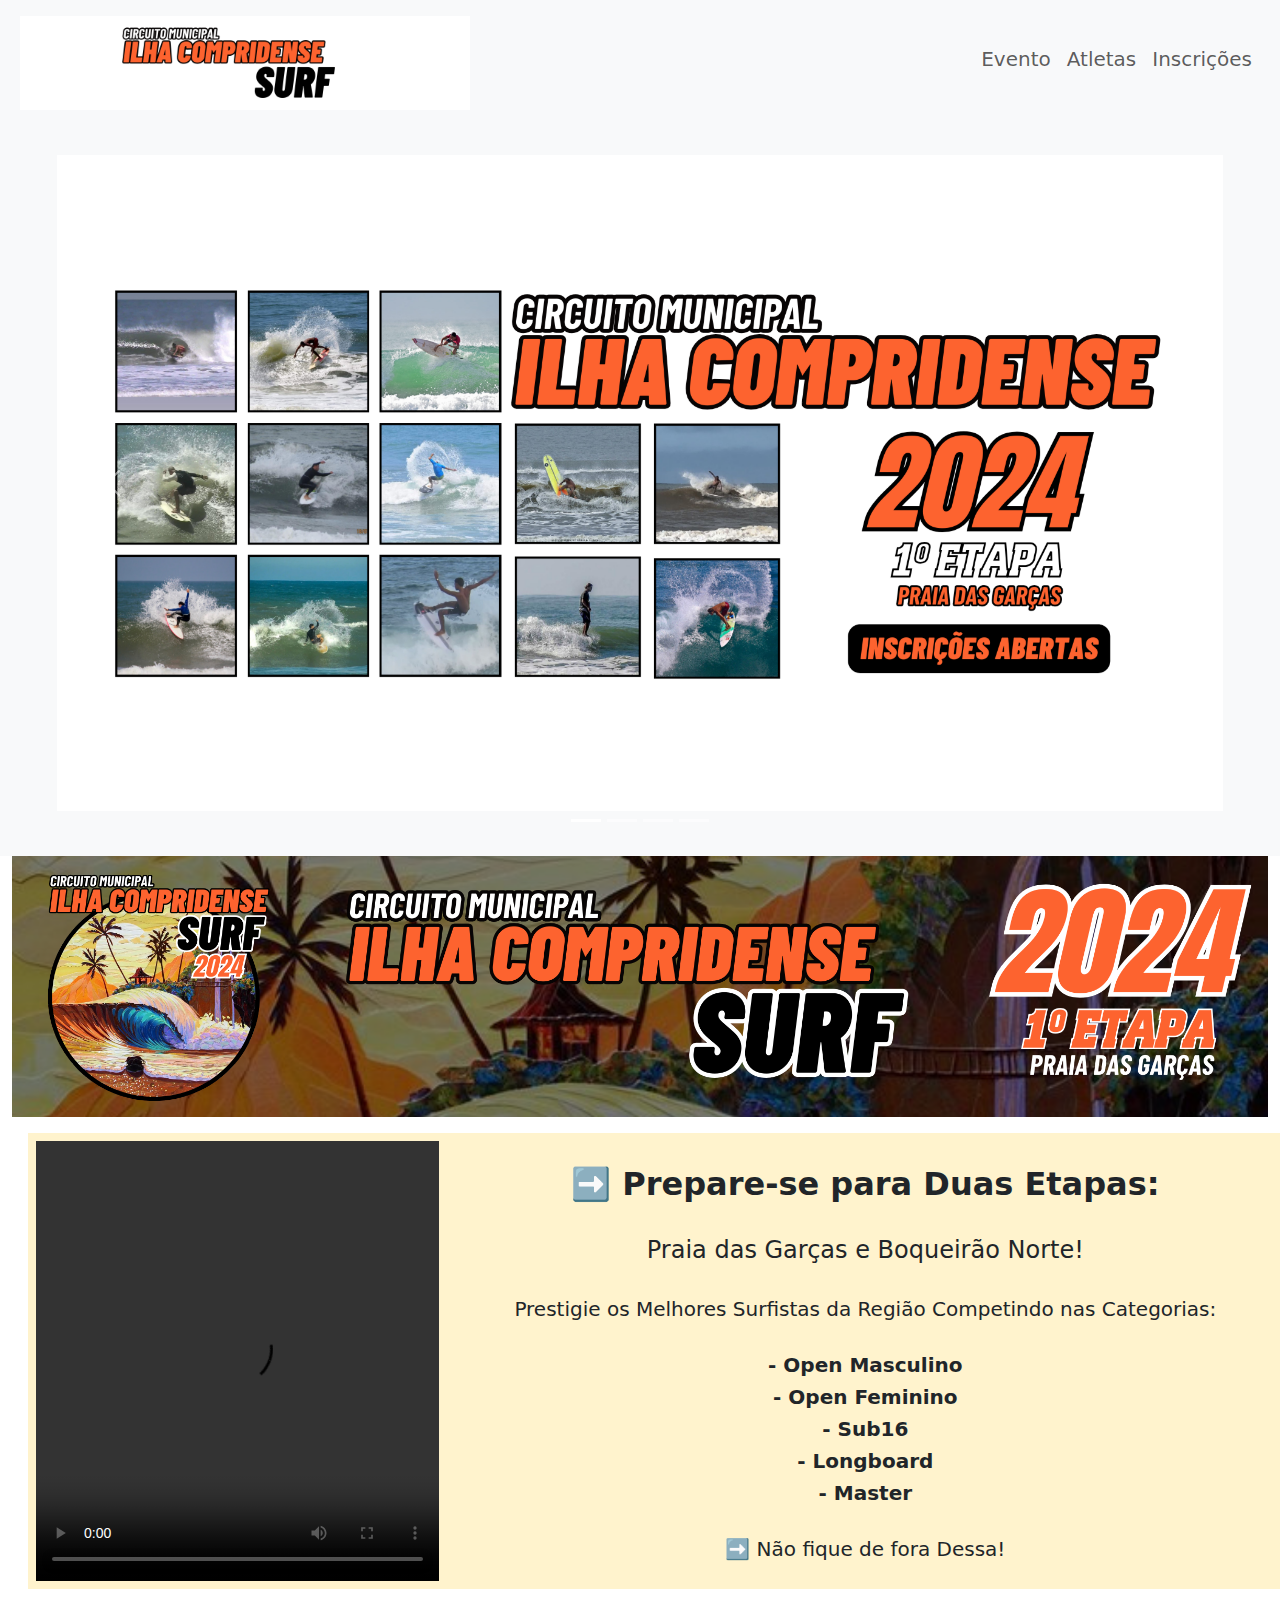
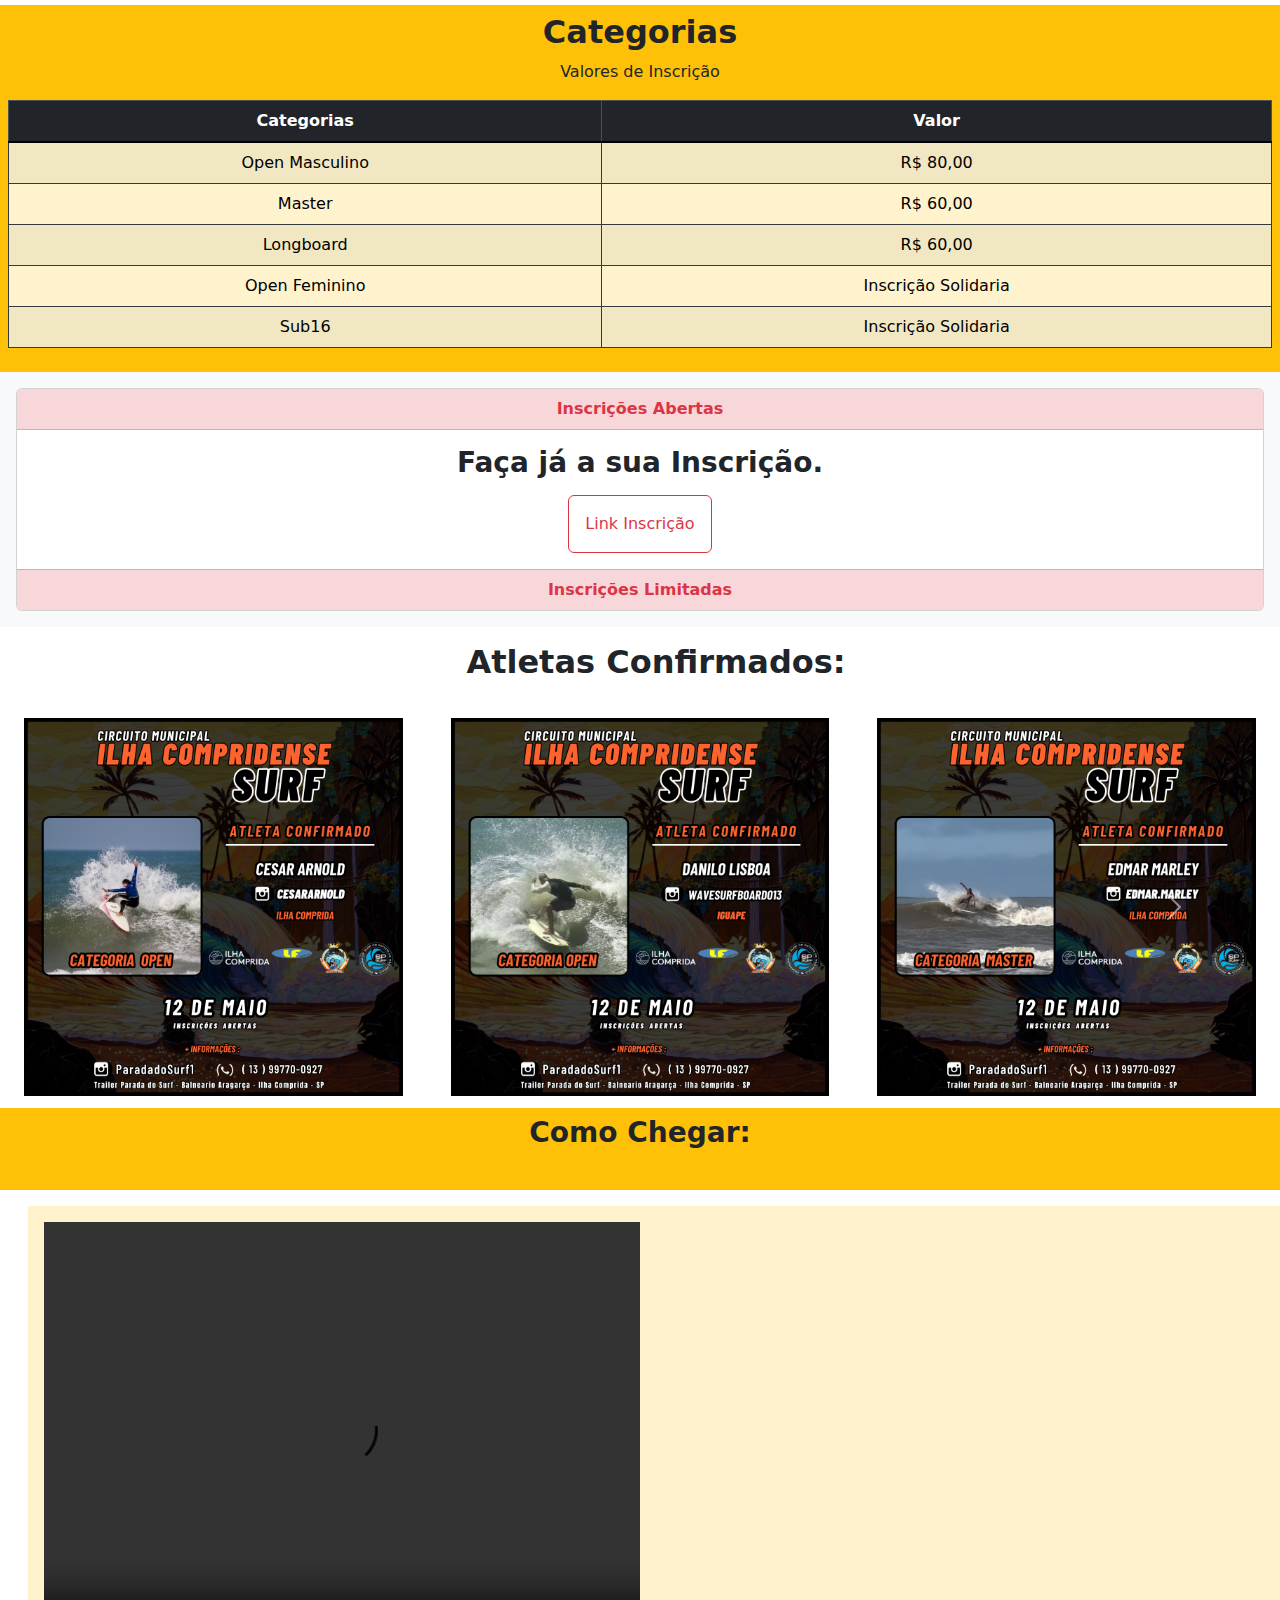
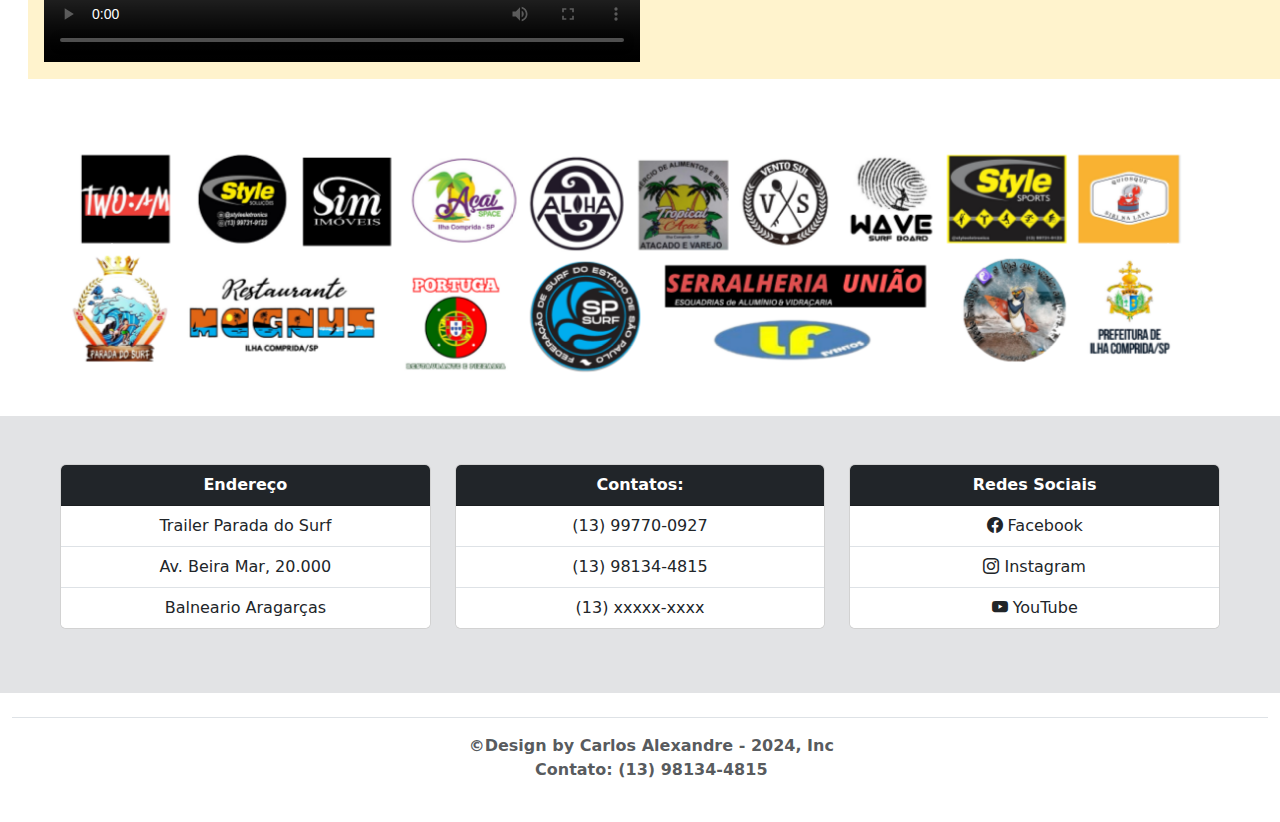
==== index.html @ 0210aaa0 "Atualizações" ====
<!DOCTYPE html>
<html lang="en">
<head>
    <meta charset="UTF-8">
    <meta name="viewport" content="width=device-width, initial-scale=1.0">
    <title>CircuitoMunicipalSurf2024</title>

    <link href="https://cdn.jsdelivr.net/npm/bootstrap@5.3.3/dist/css/bootstrap.min.css" rel="stylesheet" integrity="sha384-QWTKZyjpPEjISv5WaRU9OFeRpok6YctnYmDr5pNlyT2bRjXh0JMhjY6hW+ALEwIH" crossorigin="anonymous">
    <link rel="stylesheet" href="https://cdn.jsdelivr.net/npm/bootstrap-icons@1.11.3/font/bootstrap-icons.min.css">
    <script src="./js/script.js"></script>
    <link rel="stylesheet" href="./css/style.css">


</head>
<body>

    <header class="container-fluid p-2 bg-light text-center" id="home">

        <nav class="navbar navbar-expand-lg bg-light ">
            <div class="container-fluid">
         
                <img src="./images/4.png" width="450"  alt="Logo">
                
              <button class="navbar-toggler" type="button" data-bs-toggle="collapse" data-bs-target="#navbarSupportedContent" aria-controls="navbarSupportedContent" aria-expanded="false" aria-label="Toggle navigation">
                <span class="navbar-toggler-icon "></span>
              </button>
              <div class="collapse navbar-collapse justify-content-end" id="navbarSupportedContent">
                <ul class="navbar-nav">
                  <li class="nav-item">
                    <a class="nav-link" aria-current="page" href="#home" ><b><h5 >Evento</h5></b></a>
                  </li>
                  <li class="nav-item">
                    <a class="nav-link " href="#atletas"><b><h5>Atletas</h5></b></a>
                  </li>

                  <li class="nav-item">
                    <a class="nav-link " href="#inscricoes"><b><h5 >Inscrições</h5></b></a>
                  </li>
                   </ul>
               
              </div>
            </div>
        </nav>

        <section class="container-fluid" id="home">

            <div id="carouselExampleIndicators" class="carousel slide">
                <div class="carousel-indicators">
                  <button type="button" data-bs-target="#carouselExampleIndicators" data-bs-slide-to="0" class="active" aria-current="true" aria-label="Slide 1"></button>
                  <button type="button" data-bs-target="#carouselExampleIndicators" data-bs-slide-to="1" aria-label="Slide 2"></button>
                  <button type="button" data-bs-target="#carouselExampleIndicators" data-bs-slide-to="2" aria-label="Slide 3"></button>
                  <button type="button" data-bs-target="#carouselExampleIndicators" data-bs-slide-to="3" aria-label="Slide 3"></button>
                </div>
                <div class="carousel-inner">
                  <div class="carousel-item active">
                    <img src="./images/Bg02.png" class="d-block w-100" alt="...">
                  </div>
                  <div class="carousel-item">
                    <img src="./images/Bg05.png" class="d-block w-100" alt="...">
                  </div>
                  <div class="carousel-item">
                    <img src="./images/Bg04.png" class="d-block w-100" alt="...">
                  </div>
                  <div class="carousel-item">
                    <img src="./images/Bg03.png" class="d-block w-100" alt="...">
                  </div>
                </div>
                <button class="carousel-control-prev" type="button" data-bs-target="#carouselExampleIndicators" data-bs-slide="prev">
                  <span class="carousel-control-prev-icon" aria-hidden="true"></span>
                  <span class="visually-hidden">Previous</span>
                </button>
                <button class="carousel-control-next" type="button" data-bs-target="#carouselExampleIndicators" data-bs-slide="next">
                  <span class="carousel-control-next-icon" aria-hidden="true"></span>
                  <span class="visually-hidden">Next</span>
                </button>
              </div>


        </section>

    </header>

    <section>
        <div class="container-fluid">
          <img src="./images/1.png" class="d-block w-100" alt="...">
        </div>

    </section>
    
    
    <section class="container-fluid row m-3 justify-content-center" id="legenda">

      <div class="col-md-4 text-center bg-warning-subtle text-center p-2">
          
          <div class="row">
               <video width="620" height="440" controls>
        <source src="./images/Mp4/FolderMp4.mp4" type="video/mp4">
        Seu navegador não suporta o elemento de vídeo.
    </video>
          </div>
      </div>
  
      <div class="col-md-8 container-fluid bg-warning-subtle text-center p-2">
          <br>
          <h2><b>➡️ Prepare-se para Duas Etapas:</b></h2>
          <br>
          <h4>Praia das Garças e Boqueirão Norte!</h4>
          <br>
          <h5>Prestigie os Melhores Surfistas da Região Competindo nas Categorias:</h5><br>
          <h5><b>- Open Masculino</b></h5>
          <h5><b>- Open Feminino</b></h5>
          <h5><b>- Sub16</b></h5>
          <h5><b>- Longboard</b></h5>
          <h5><b>- Master</b></h5>
          <br>
          <h5>➡️ Não fique de fora Dessa!</h5>
      </div>
  
  </section>
  

    <section class=" container-fluid bg-warning  text-center p-2 "id="Categorias"> 

        <h2><b>Categorias</b></h2>
        <p><b></b>Valores de Inscrição</b></p>
        <table class="table table-warning table-striped table-hover table-bordered border-dark">
           
            
            <thead class="table-dark">
            <tr>
                <th>
                   Categorias
                </th>
                <th>
                    Valor
                </th>
            </tr>
        </thead>

        <tbody class="table-group-divider">
            <tr>
                <td>
                  Open Masculino
                </td>
                <td>
                    R$ 80,00
                </td>
            </tr>

            <tr>
                <td>
                  Master
                </td>
                <td>
                    R$ 60,00
                </td>
            </tr>

            <tr>
                <td>
                  Longboard
                </td>
                <td>
                    R$ 60,00
                </td>
            </tr>

            <tr>
              <td>
                Open Feminino
              </td>
              <td>
                  Inscrição Solidaria 
              </td>
          </tr>

            <tr>
                <td>
                    Sub16
                </td>
                <td>
                    Inscrição Solidaria
                </td>
            </tr>

        </tbody>

        </table>
       
    </section>

    <section class="container-fluid bg-light text-center p-3">
      
      <div class="card text-center ">
        <div class="card-header  bg-danger-subtle text-danger">
          <b>Inscrições Abertas</b>
        </div>
        <div class="card-body">
          <h3 class="card-title"> <b>Faça já a sua Inscrição.</b></h3>
          <p class="card-text"></p>
          <a href="https://forms.gle/CcNGnzK8N7HeXojW9"  class="btn btn-outline-danger text-center p-3"> Link Inscrição </a><br>
        </div>
        <div class="card-footer text- bg-danger-subtle text-danger">
          <b>Inscrições Limitadas</b>
        </div>
      </div>

    </section>


    <style>
        /* Estilos personalizados para as bordas */
        .border-dark {
            border-color: #343a40 !important; /* Cor mais escura para as bordas */
        }
    </style>

          <section class="container-fluid row m-3 text-center justify-content-center">

            <h2 class="text-center" ><b>Atletas Confirmados:</b></h2>
              
          </section>

          <section class="container-fluid" id="atletas">

            <style>
                /* Ajusta o tamanho das imagens */
                .carousel-item img {
                    max-width: 100%;
                    height: auto;
                    padding: 3%;
                      
                }
            </style>
          
          <div id="carouselExampleControls" class="carousel slide" data-bs-ride="carousel">
                <div class="carousel-inner">
                    <div class="carousel-item active">
                        <div class="row">
                            <div class="col">
                                <img src="./images/atletas/CesarFolder.png" class="d-block w-100" alt="Slide 1">
                            </div>
                            <div class="col">
                                <img src="./images/atletas/DaniloFolder.png" class="d-block w-100" alt="Slide 2">
                            </div>
                            <div class="col">
                                <img src="./images/atletas/EDMARFOLDER.png" class="d-block w-100" alt="Slide 3">
                            </div>
                        </div>
                    </div>
                    <!-- Repita esses três itens mais 5 vezes -->
                    <div class="carousel-item">
                        <div class="row">
                            <div class="col">
                                <img src="./images/atletas/elielFolder.png" class="d-block w-100" alt="Slide 4">
                            </div>
                            <div class="col">
                                <img src="./images/atletas/GilmarFolder.png" class="d-block w-100" alt="Slide 5">
                            </div>
                            <div class="col">
                                <img src="./images/atletas/ivanFolder.png" class="d-block w-100" alt="Slide 6">
                            </div>
                        </div>
                    </div>
                    <!-- ... -->
                    <!-- Repita esses três itens mais 5 vezes -->
                    <div class="carousel-item">
                        <div class="row">
                            <div class="col">
                                <img src="./images/atletas/JorgeFolder.png" class="d-block w-100" alt="Slide 4">
                            </div>
                            <div class="col">
                                <img src="./images/atletas/LeoTattooFolder.png" class="d-block w-100" alt="Slide 5">
                            </div>
                            <div class="col">
                                <img src="./images/atletas/lukasFolder.png" class="d-block w-100" alt="Slide 6">
                            </div>
                        </div>
                    </div>
                    <!-- ... -->
                    <!-- Repita esses três itens mais 5 vezes -->
                    <div class="carousel-item">
                        <div class="row">
                            <div class="col">
                                <img src="./images/atletas/MarcosFolder1.png" class="d-block w-100" alt="Slide 4">
                            </div>
                            <div class="col">
                                <img src="./images/atletas/MarcusFolder2.png" class="d-block w-100" alt="Slide 5">
                            </div>
                            <div class="col">
                                <img src="./images/atletas/MarlonFolder.png" class="d-block w-100" alt="Slide 6">
                            </div>
                        </div>
                    </div>
                    <!-- ... -->
                    <!-- Repita esses três itens mais 5 vezes -->
                    <div class="carousel-item">
                        <div class="row">
                            <div class="col">
                                <img src="./images/atletas/MatheusFolder.png" class="d-block w-100" alt="Slide 4">
                            </div>
                            <div class="col">
                                <img src="./images/atletas/RafaFolder.png" class="d-block w-100" alt="Slide 5">
                            </div>
                            <div class="col">
                                <img src="./images/atletas/ValdecirFolder.png" class="d-block w-100" alt="Slide 6">
                            </div>
                        </div>
                    </div>
                    <!-- ... -->
                    <!-- Repita esses três itens mais 5 vezes -->
                    <div class="carousel-item">
                        <div class="row">
                            <div class="col">
                                <img src="./images/atletas/victorDattiFolder.png" class="d-block w-100" alt="Slide 4">
                            </div>
                            <div class="col">
                                <img src="./images/atletas/viniciusFolder.png" class="d-block w-100" alt="Slide 5">
                            </div>
                            <div class="col">
                                <img src="./images/atletas/WilliansFolder.png" class="d-block w-100" alt="Slide 6">
                            </div>
                        </div>
                    </div>
                    <!-- ... --><!-- Repita esses três itens mais 5 vezes -->
                    <div class="carousel-item">
                      <div class="row">
                          <div class="col">
                              <img src="./images/atletas/AlyFolder.png" class="d-block w-100" alt="Slide 4">
                          </div>
                          <div class="col">
                              <img src="./images/atletas/PatricFolder.png" class="d-block w-100" alt="Slide 5">
                          </div>
                          <div class="col">
                            <img src="./images/atletas/MarlonFolder.png" class="d-block w-100" alt="Slide 5">
                        </div>
                      </div>
                  </div>
                  <!-- ... -->
                    <!-- Repita esses três itens mais 5 vezes -->
                    <div class="carousel-item">
                        <div class="row">
                            <div class="col">
                                <img src="./images/atletas/WillimMartinsFolder.png" class="d-block w-100" alt="Slide 4">
                            </div>
                            <div class="col">
                                <img src="./images/atletas/GilmarFolder.png" class="d-block w-100" alt="Slide 5">
                            </div>
                            <div class="col">
                                <img src="./images/atletas/ivanFolder.png" class="d-block w-100" alt="Slide 6">
                            </div>
                        </div>
                    </div>
                    <!-- ... -->
                </div>
                <button class="carousel-control-prev" type="button" data-bs-target="#carouselExampleControls" data-bs-slide="prev">
                    <span class="carousel-control-prev-icon" aria-hidden="true"></span>
                    <span class="visually-hidden">Previous</span>
                </button>
                <button class="carousel-control-next" type="button" data-bs-target="#carouselExampleControls" data-bs-slide="next">
                    <span class="carousel-control-next-icon" aria-hidden="true"></span>
                    <span class="visually-hidden">Next</span>
                </button>
            </div>
        
          </section>

          <section>
            <div class=" text-center bg-warning text-center p-2">
              <h3 class="bg-warming"><b>Como Chegar: </b></h3><br>
             </div>
          </section>
          
          
          <section class="container-fluid row m-3 justify-content-center" id="legenda">

            <div class="col-md-6 text-center bg-warning-subtle p-3">
                <div class="row justify-content-center">
                  <video width="620" height="440" controls>
                        <source src="./images/Mp4/localizacaoMp4.mp4" type="video/mp4">
                        Seu navegador não suporta o elemento de vídeo.
                    </video>
                </div>
            </div>
        
            <div class="col-md-6 bg-warning-subtle p-2">
                <iframe src="https://www.google.com/maps/embed?pb=!1m18!1m12!1m3!1d3622.1283207049405!2d-47.61856832485025!3d-24.791059177974653!2m3!1f0!2f0!3f0!3m2!1i1024!2i768!4f13.1!3m3!1m2!1s0x94da97a88367e4a7%3A0x71071c85d3529805!2sparada%20do%20surf!5e0!3m2!1spt-BR!2sbr!4v1713742645097!5m2!1spt-BR!2sbr" width="100%" height="450" style="border:0;" allowfullscreen="" loading="lazy" referrerpolicy="no-referrer-when-downgrade"></iframe>
            </div>
        
        </section>
        
        

          <section class="container-fluid">

          <div id="carouselExampleControlsNoTouching" class="carousel slide" data-bs-touch="false">
            <div class="carousel-inner">
              <div class="carousel-item active">
                <img src="./images/5.png" class="d-block w-100" alt="...">
              </div>
              <div class="carousel-item">
                <img src="./images/1.png" class="d-block w-100" alt="...">
              </div>
              <div class="carousel-item">
                <img src="./images/6.png" class="d-block w-100" alt="...">
              </div>
                <div class="carousel-item">
                <img src="./images/7.png" class="d-block w-100" alt="...">
              </div>
            </div>
            <button class="carousel-control-prev" type="button" data-bs-target="#carouselExampleControlsNoTouching" data-bs-slide="prev">
              <span class="carousel-control-prev-icon" aria-hidden="true"></span>
              <span class="visually-hidden">Previous</span>
            </button>
            <button class="carousel-control-next" type="button" data-bs-target="#carouselExampleControlsNoTouching" data-bs-slide="next">
              <span class="carousel-control-next-icon" aria-hidden="true"></span>
              <span class="visually-hidden">Next</span>
            </button>
          </div>

        </section>

        
        <section class="bg-secondary-subtle text-center text-light p-3">
          <footer class="row m-3 p-3 p-2 justify-content-center">
        
            <address class="col-sm-4 col-md-4 col-lg-4">
              <div class="card card-sm">
                <div class="card-header text-bg-dark text-center">
                  <b>Endereço</b>
                </div>
                <ul class="list-group list-group-flush">
                  <li class="list-group-item">Trailer Parada do Surf</li>
                  <li class="list-group-item">Av. Beira Mar, 20.000</li>
                  <li class="list-group-item">Balneario Aragarças</li>
                  
                </ul>
              </div>
            </address>
        
            <address class="col-sm-4 col-md-4 col-lg-4 text-light">
              <div class="card card-sm">
                <div class="card-header text-bg-dark text-center">
                <b>Contatos:</b>
                </div>
                <ul class="list-group list-group-flush">
                  <li class="list-group-item">(13) 99770-0927</li>
                  <li class="list-group-item">(13) 98134-4815</li>
                  <li class="list-group-item">(13) xxxxx-xxxx</li>
                </ul>
              </div>
            </address>
        
            <address class="col-sm-4 col-md-4 col-lg-4 text-light">
              <div class="card card-sm">
                <div class="card-header text-bg-dark text-center">
                  <b>Redes Sociais</b>
                </div>
                <ul class="list-group list-group-flush">
                  <li class="list-group-item"><i class="bi bi-facebook"></i> Facebook</li>
                  <li class="list-group-item"><i class="bi bi-instagram "></i> Instagram</li>
                  <li class="list-group-item"><i class="bi bi-youtube "></i> YouTube</li>
                </ul>
              </div>
            </address>
        
          </footer>
          
        
        </section>
        
        <div class="container-fluid text-center">
          <footer class="d-flex flex-wrap justify-content-center align-items-center py-3 my-4 border-top">
              <div class="col-md-4 d-flex align-items-center">
                  <a href="/" class="mb-3 me-2 mb-md-0 text-body-secondary text-decoration-none lh-1">
                      <svg class="bi" width="30" height="24"><use xlink:href="#bootstrap"/></svg>
                  </a>
                  <span class="mb-3 mb-md-0 text-body-secondary"><b>&copy;Design by Carlos Alexandre - 2024, Inc<br> Contato: (13) 98134-4815</b></b></span>
              </div>
          </footer>
      </div>
      
        
            
          </footer>
        </div>

      <script src="https://cdn.jsdelivr.net/npm/bootstrap@5.3.3/dist/js/bootstrap.bundle.min.js" integrity="sha384-YvpcrYf0tY3lHB60NNkmXc5s9fDVZLESaAA55NDzOxhy9GkcIdslK1eN7N6jIeHz" crossorigin="anonymous"></script>

</body>
</html>
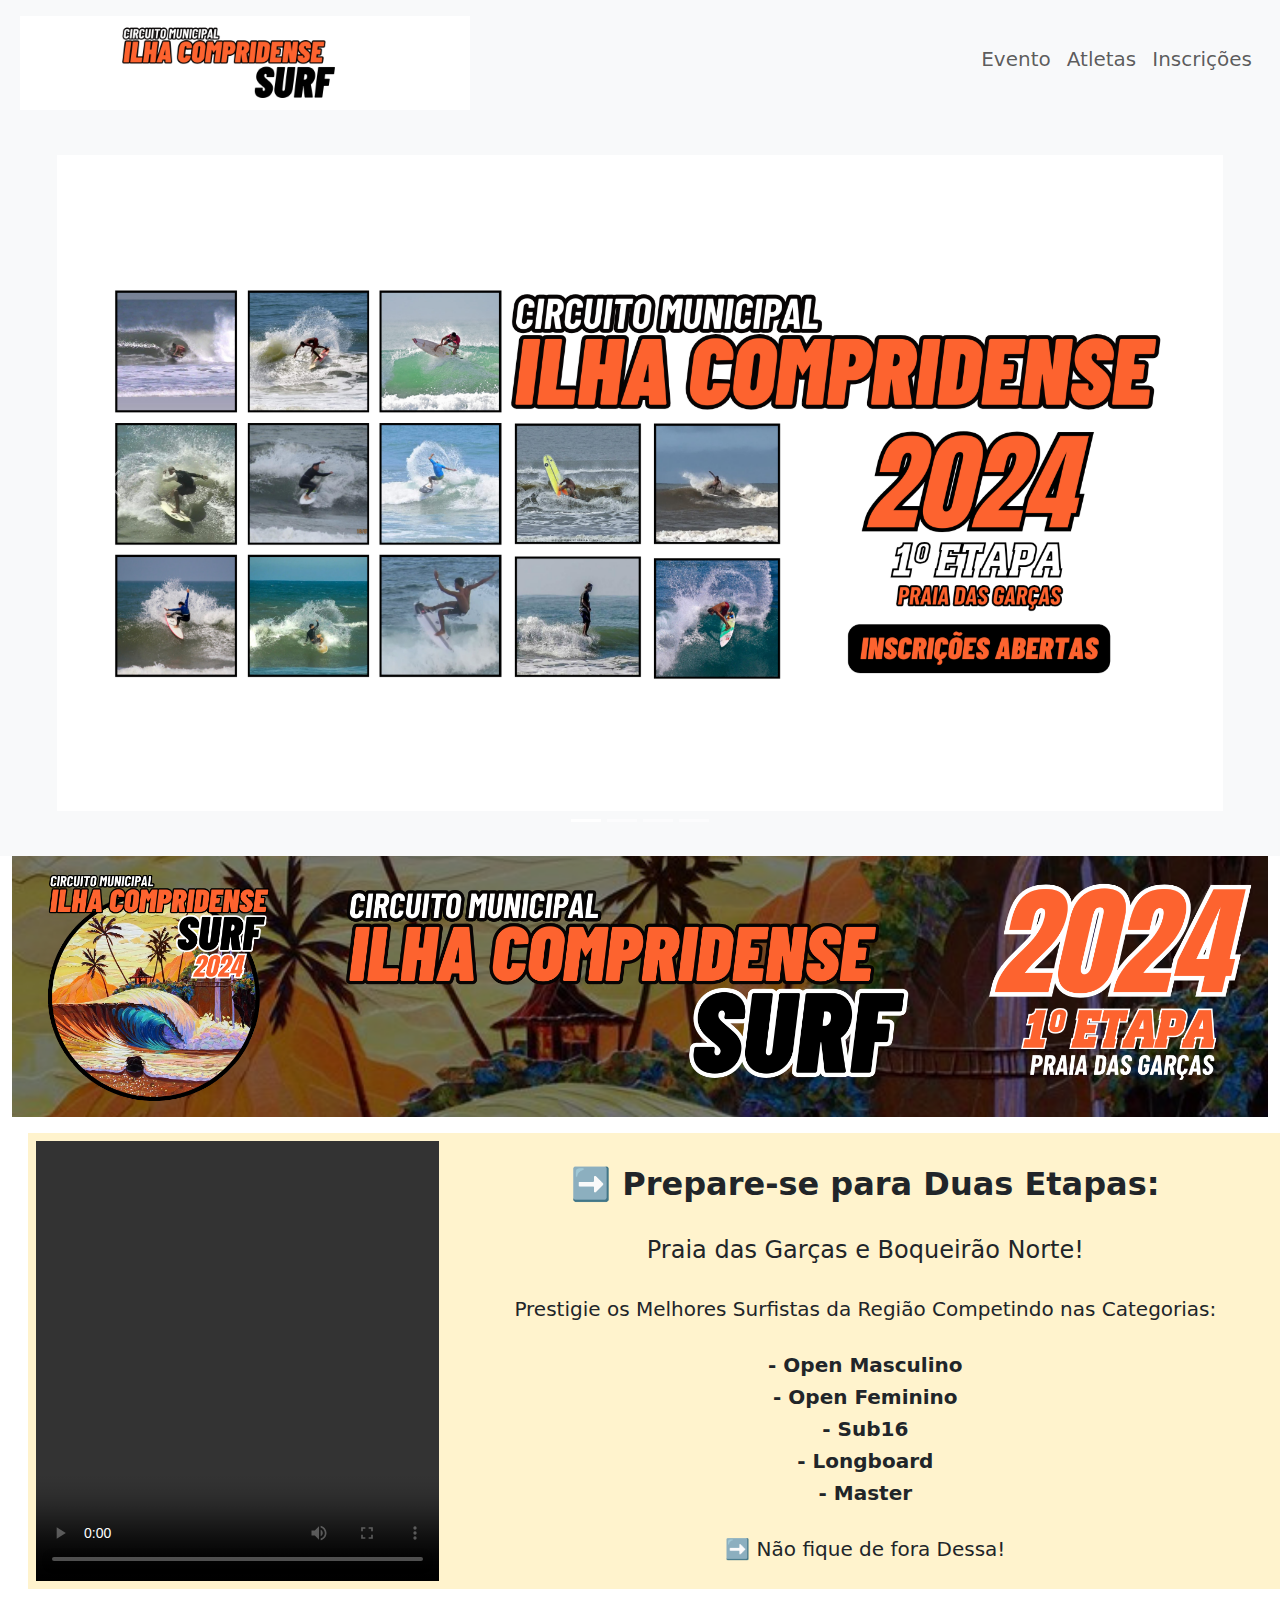
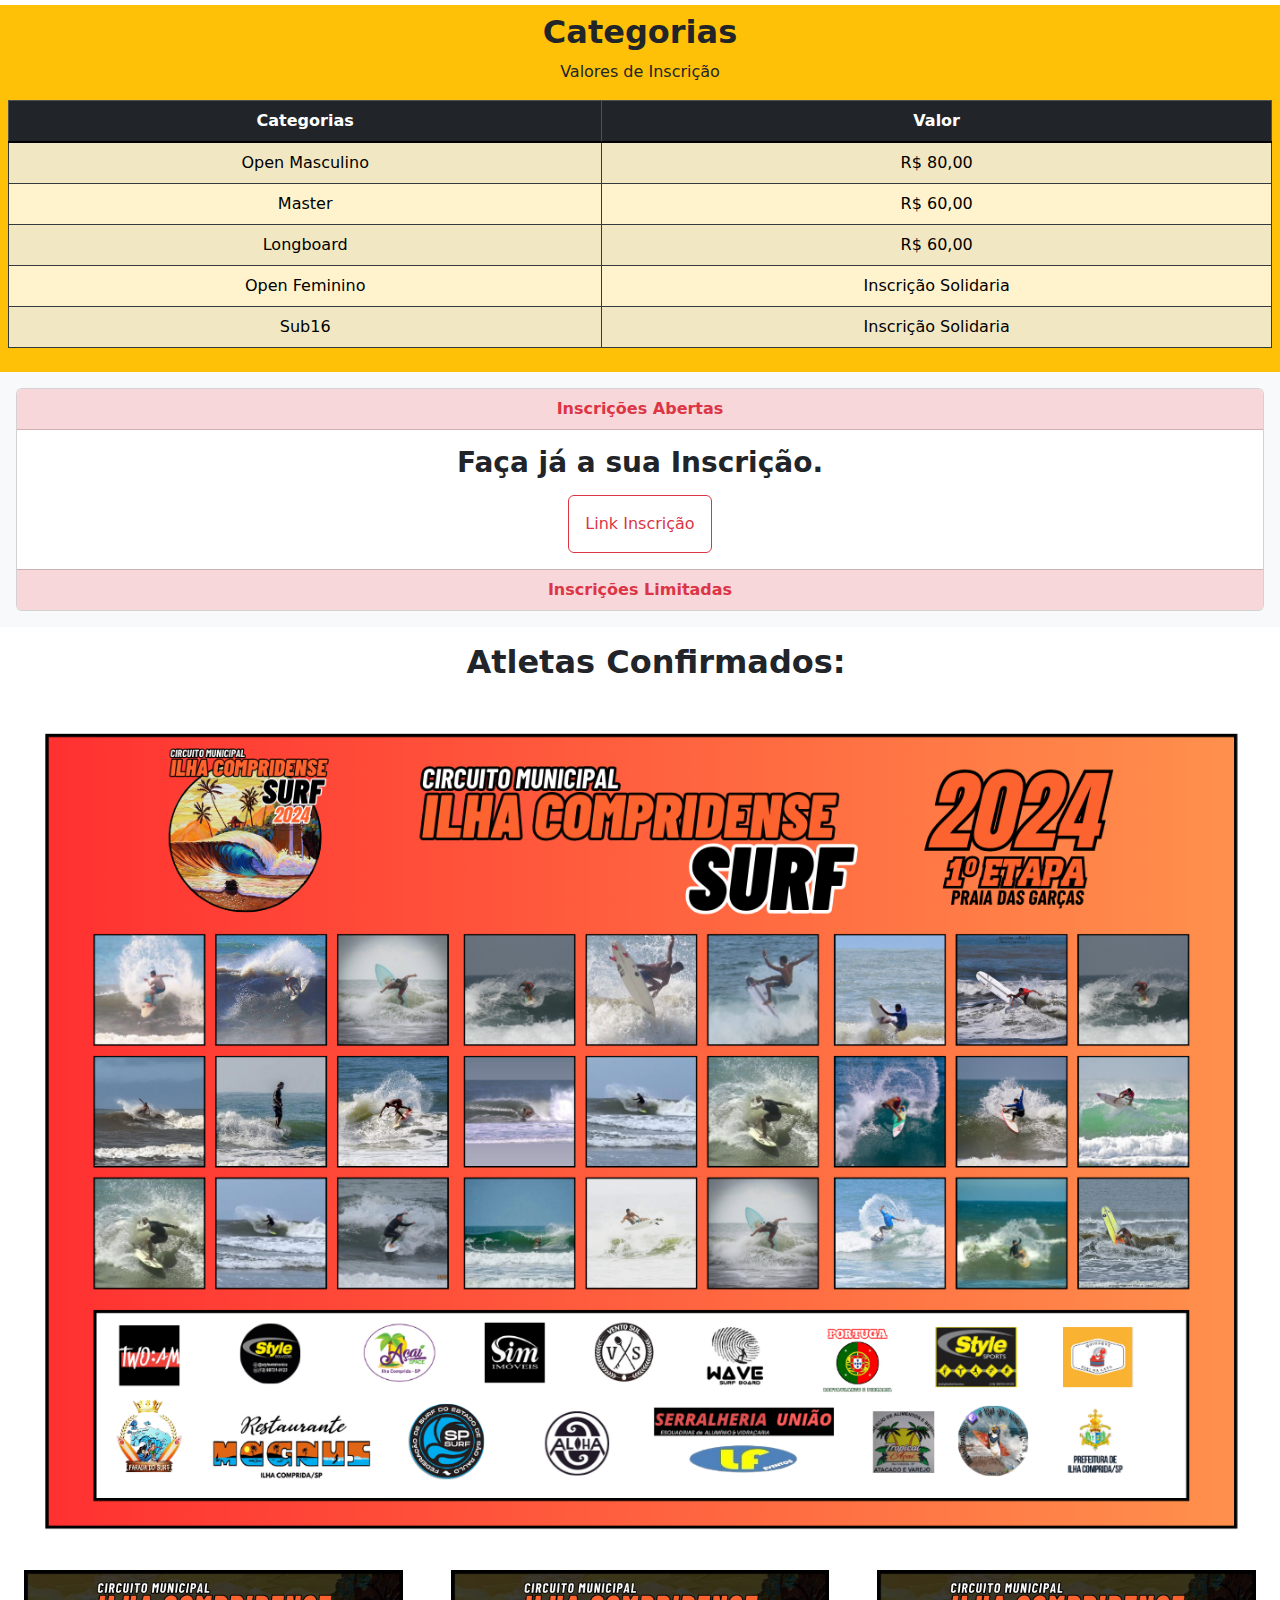
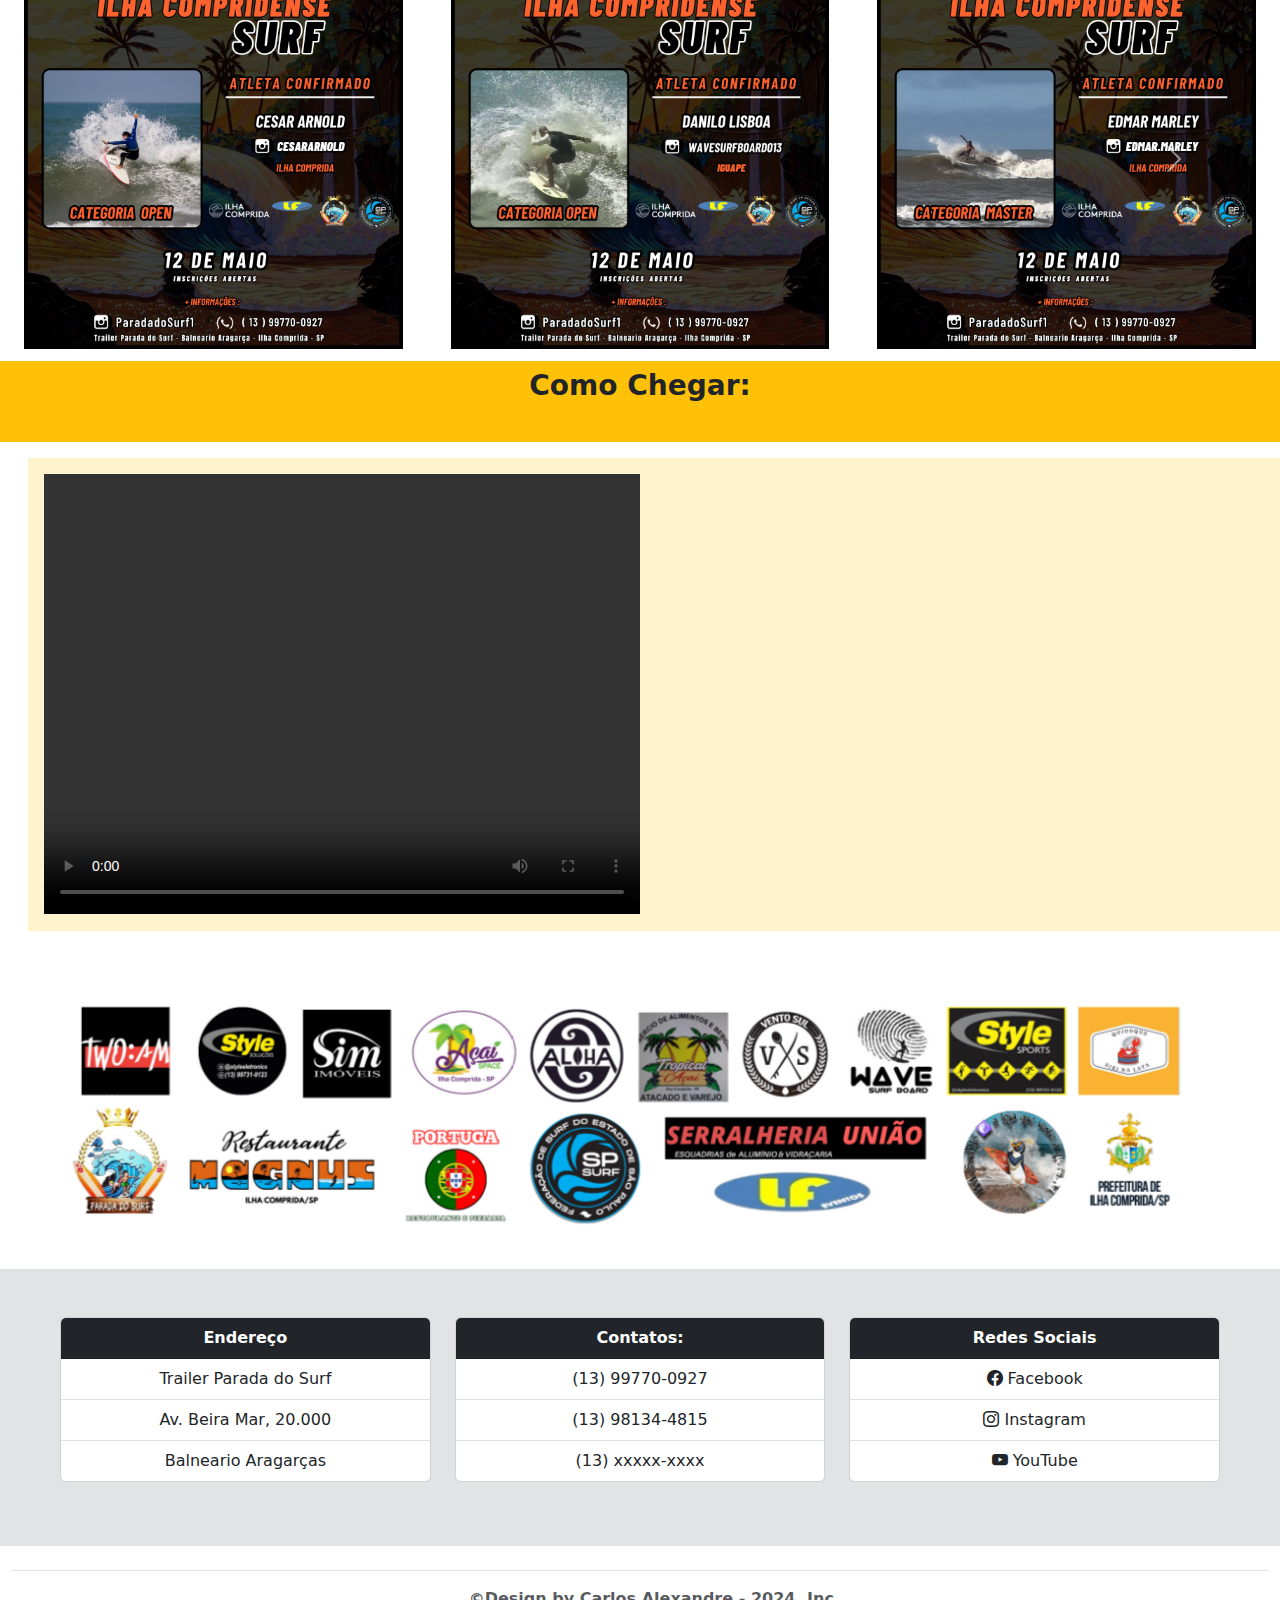
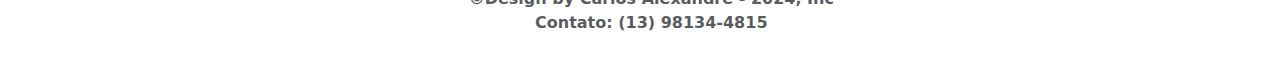
==== commit 61cabcd5: "Banner Atletas" ====
--- a/index.html
+++ b/index.html
@@ -117,7 +117,6 @@
       </div>
   
   </section>
-  
 
     <section class=" container-fluid bg-warning  text-center p-2 "id="Categorias"> 
 
@@ -221,6 +220,13 @@
               
           </section>
 
+          <section>
+            <div class="container-fluid">
+              <img src="./images/BannerAtletas.png" class="d-block w-100" alt="...">
+            </div>
+        
+        </section>
+
           <section class="container-fluid" id="atletas">
 
             <style>
@@ -362,8 +368,7 @@
                     <span class="visually-hidden">Next</span>
                 </button>
             </div>
-        
-          </section>
+      </section>
 
           <section>
             <div class=" text-center bg-warning text-center p-2">
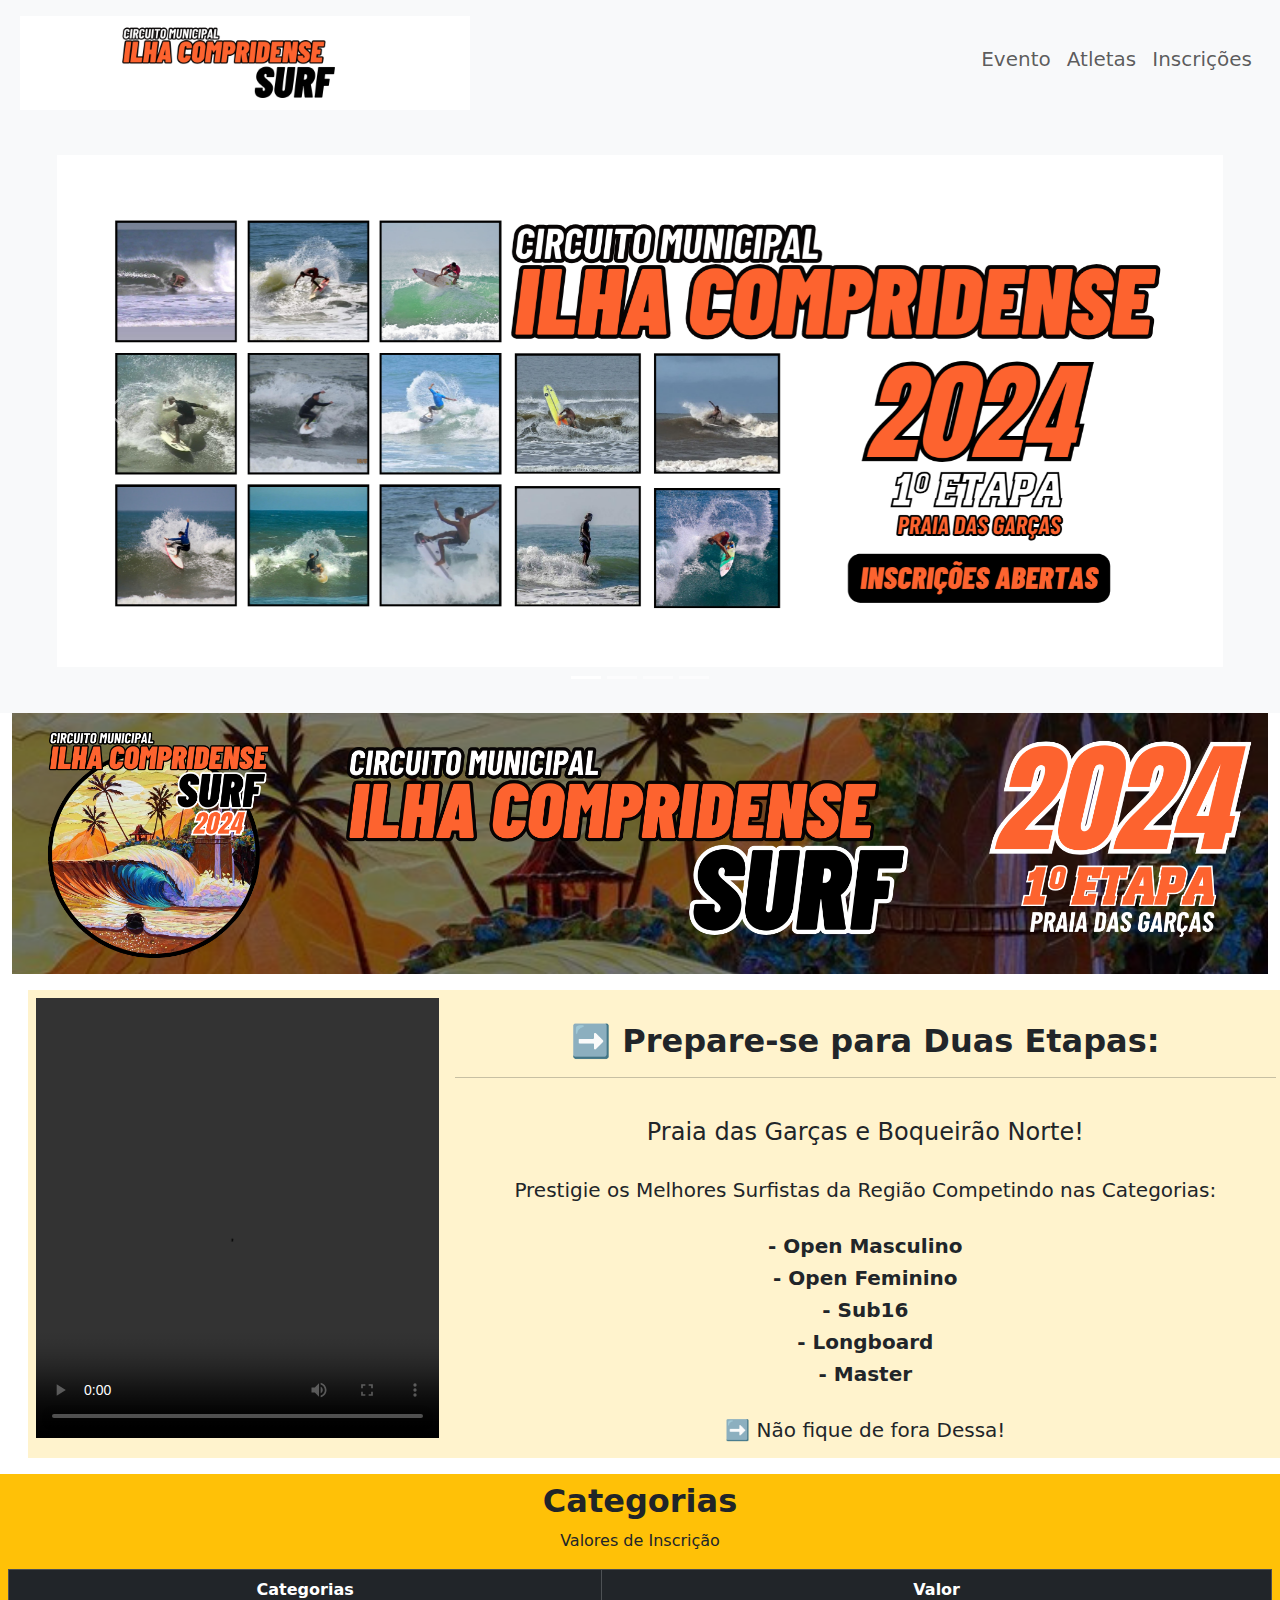
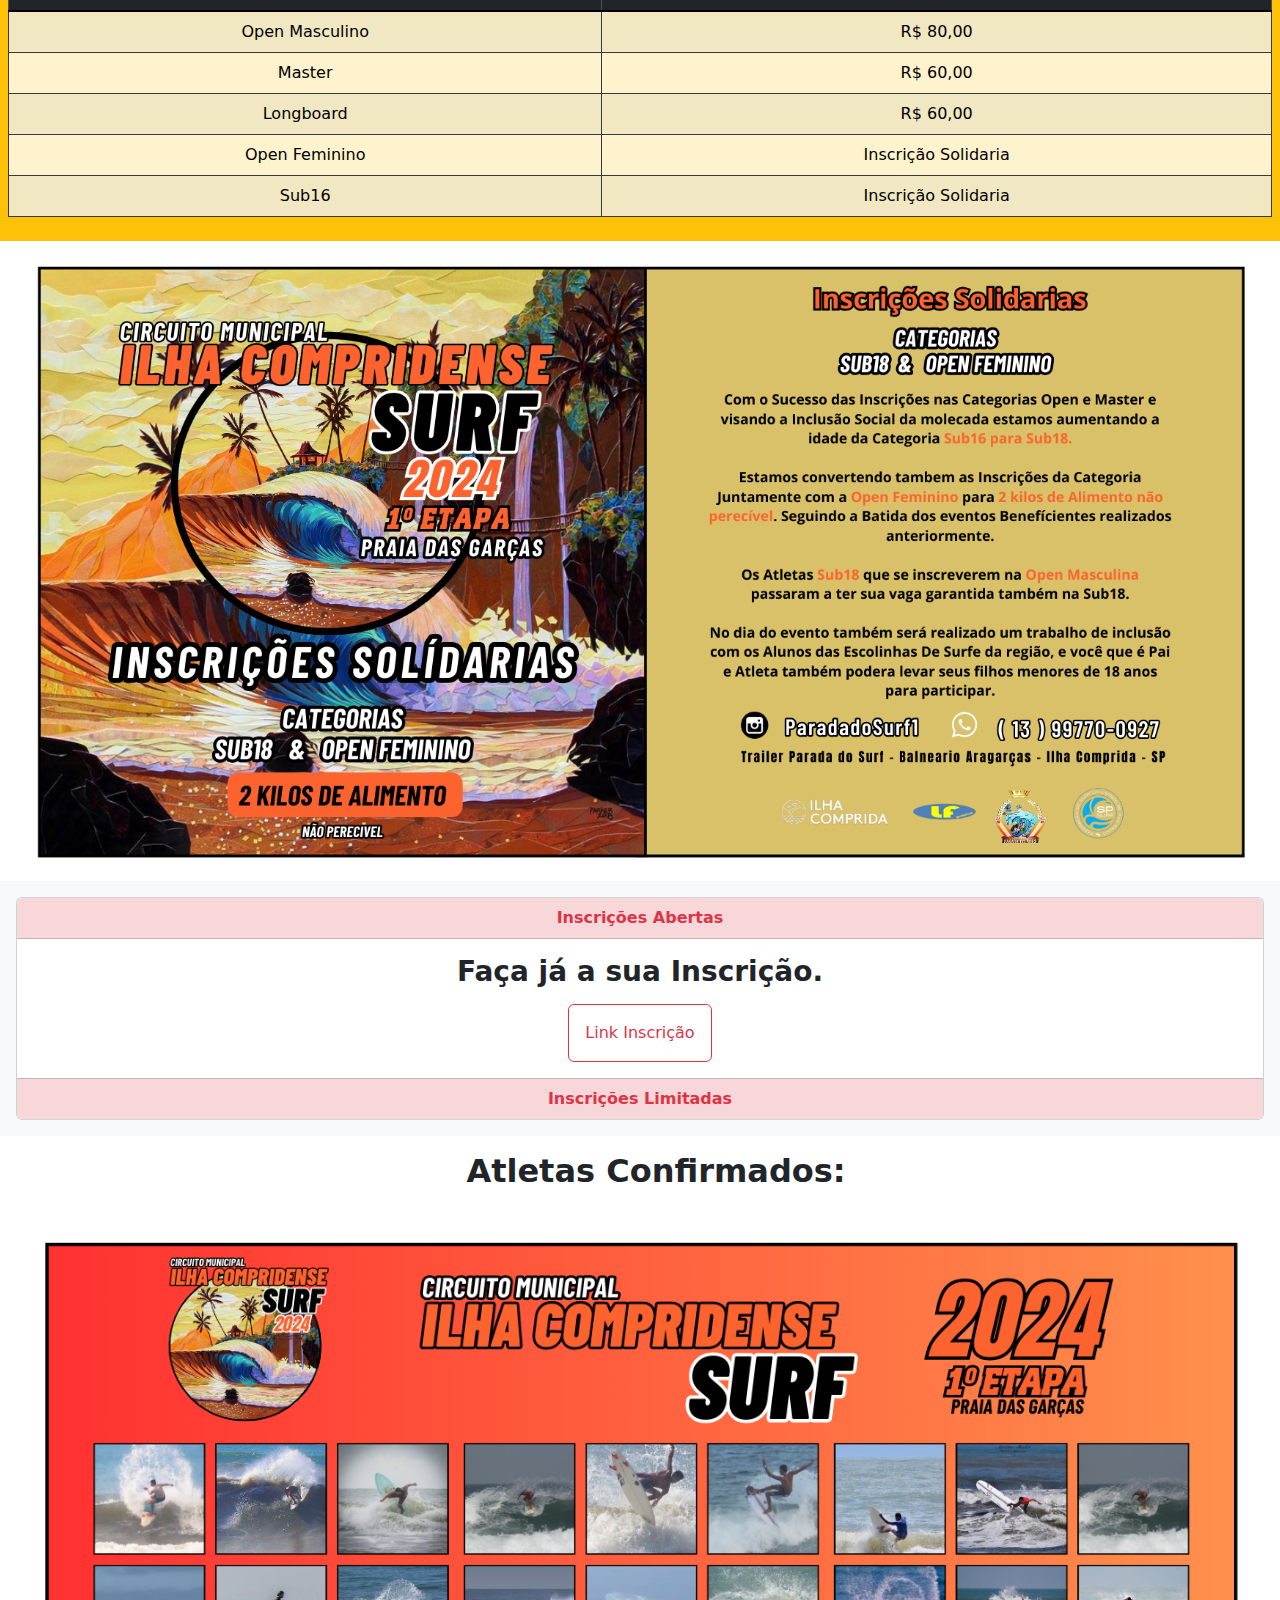
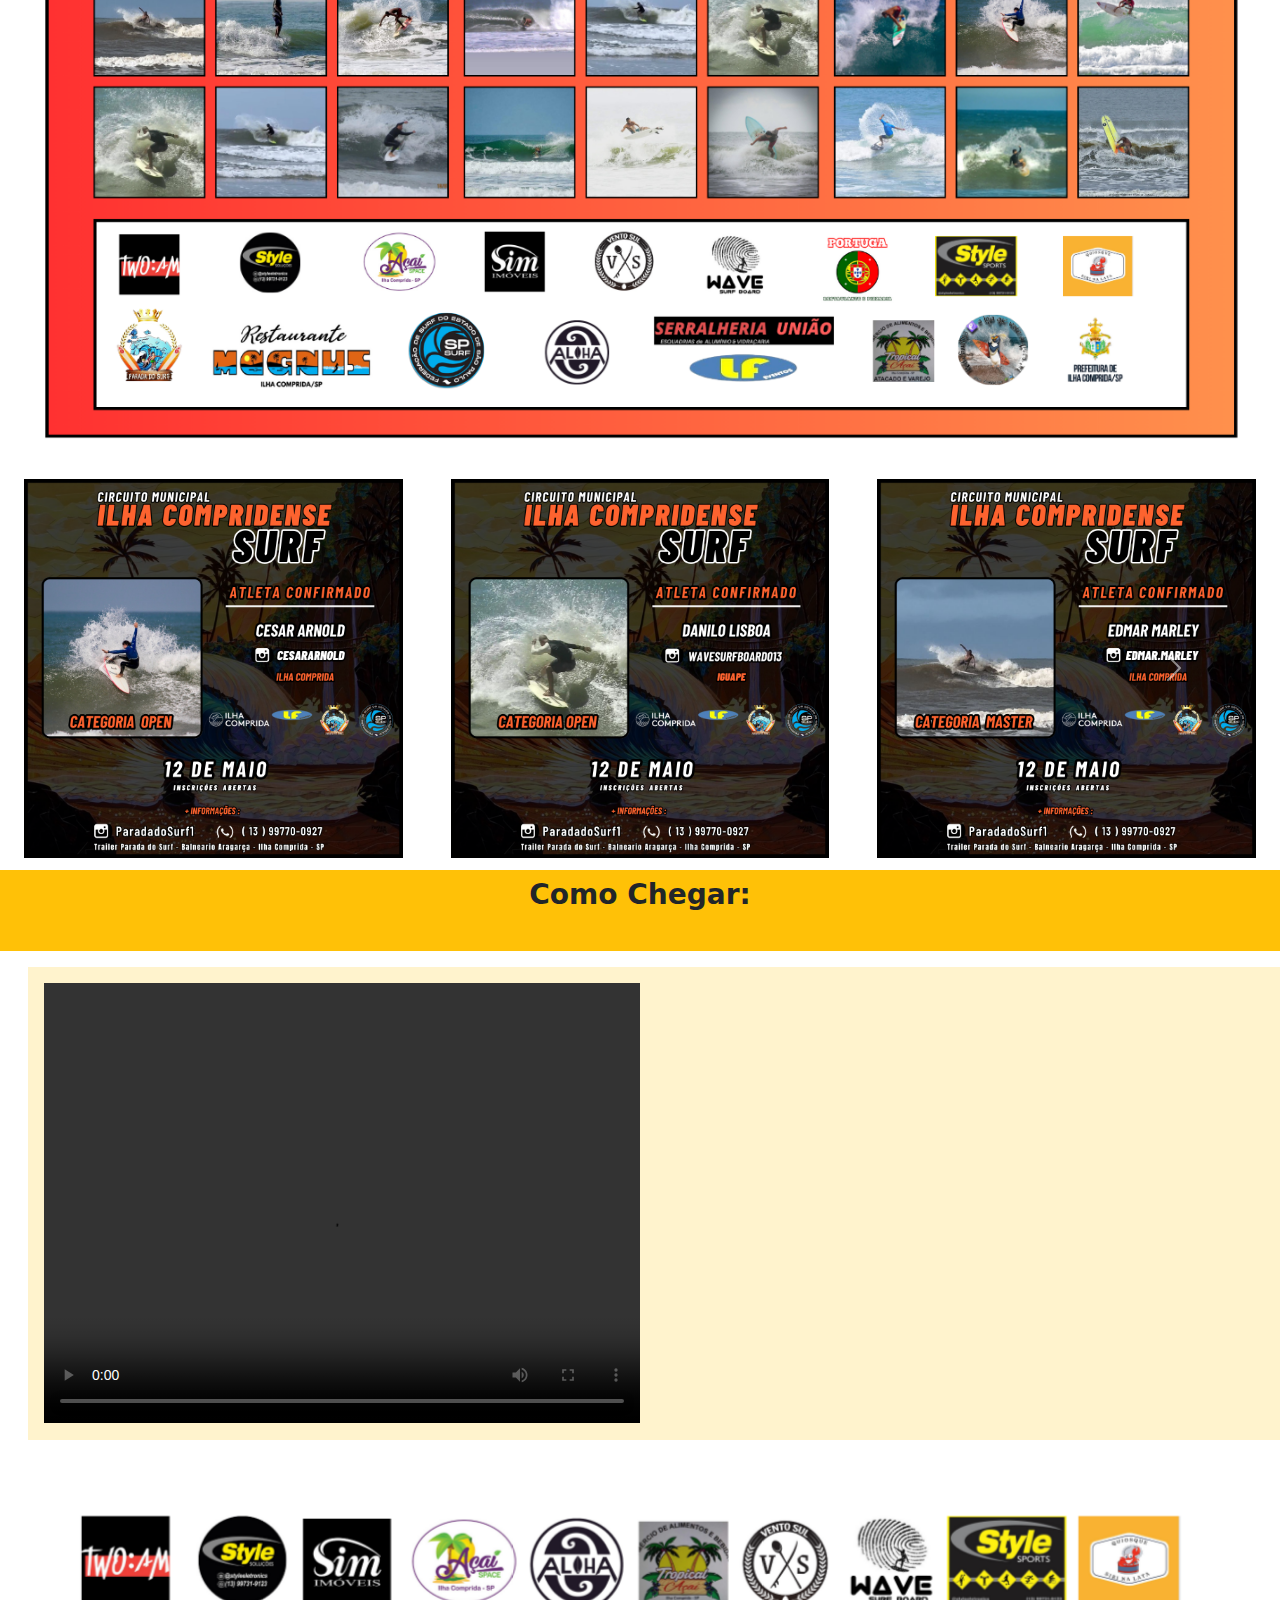
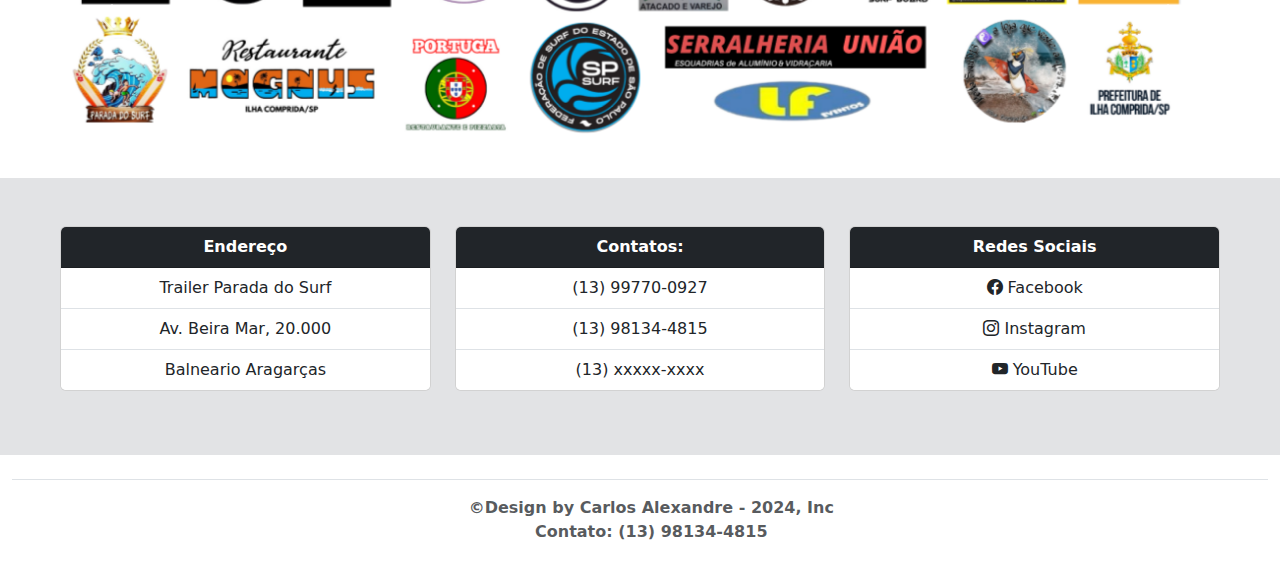
==== commit d9ce4829: "Inscrições Solitarias" ====
--- a/index.html
+++ b/index.html
@@ -102,7 +102,7 @@
   
       <div class="col-md-8 container-fluid bg-warning-subtle text-center p-2">
           <br>
-          <h2><b>➡️ Prepare-se para Duas Etapas:</b></h2>
+          <h2><b>➡️ Prepare-se para Duas Etapas:</b></h2><hr>
           <br>
           <h4>Praia das Garças e Boqueirão Norte!</h4>
           <br>
@@ -188,6 +188,15 @@
        
     </section>
 
+  </section>
+
+  <section>
+    <div class="container-fluid">
+      <img src="./images/Bg07.png" class="d-block w-100" alt="...">
+    </div>
+
+</section>
+
     <section class="container-fluid bg-light text-center p-3">
       
       <div class="card text-center ">
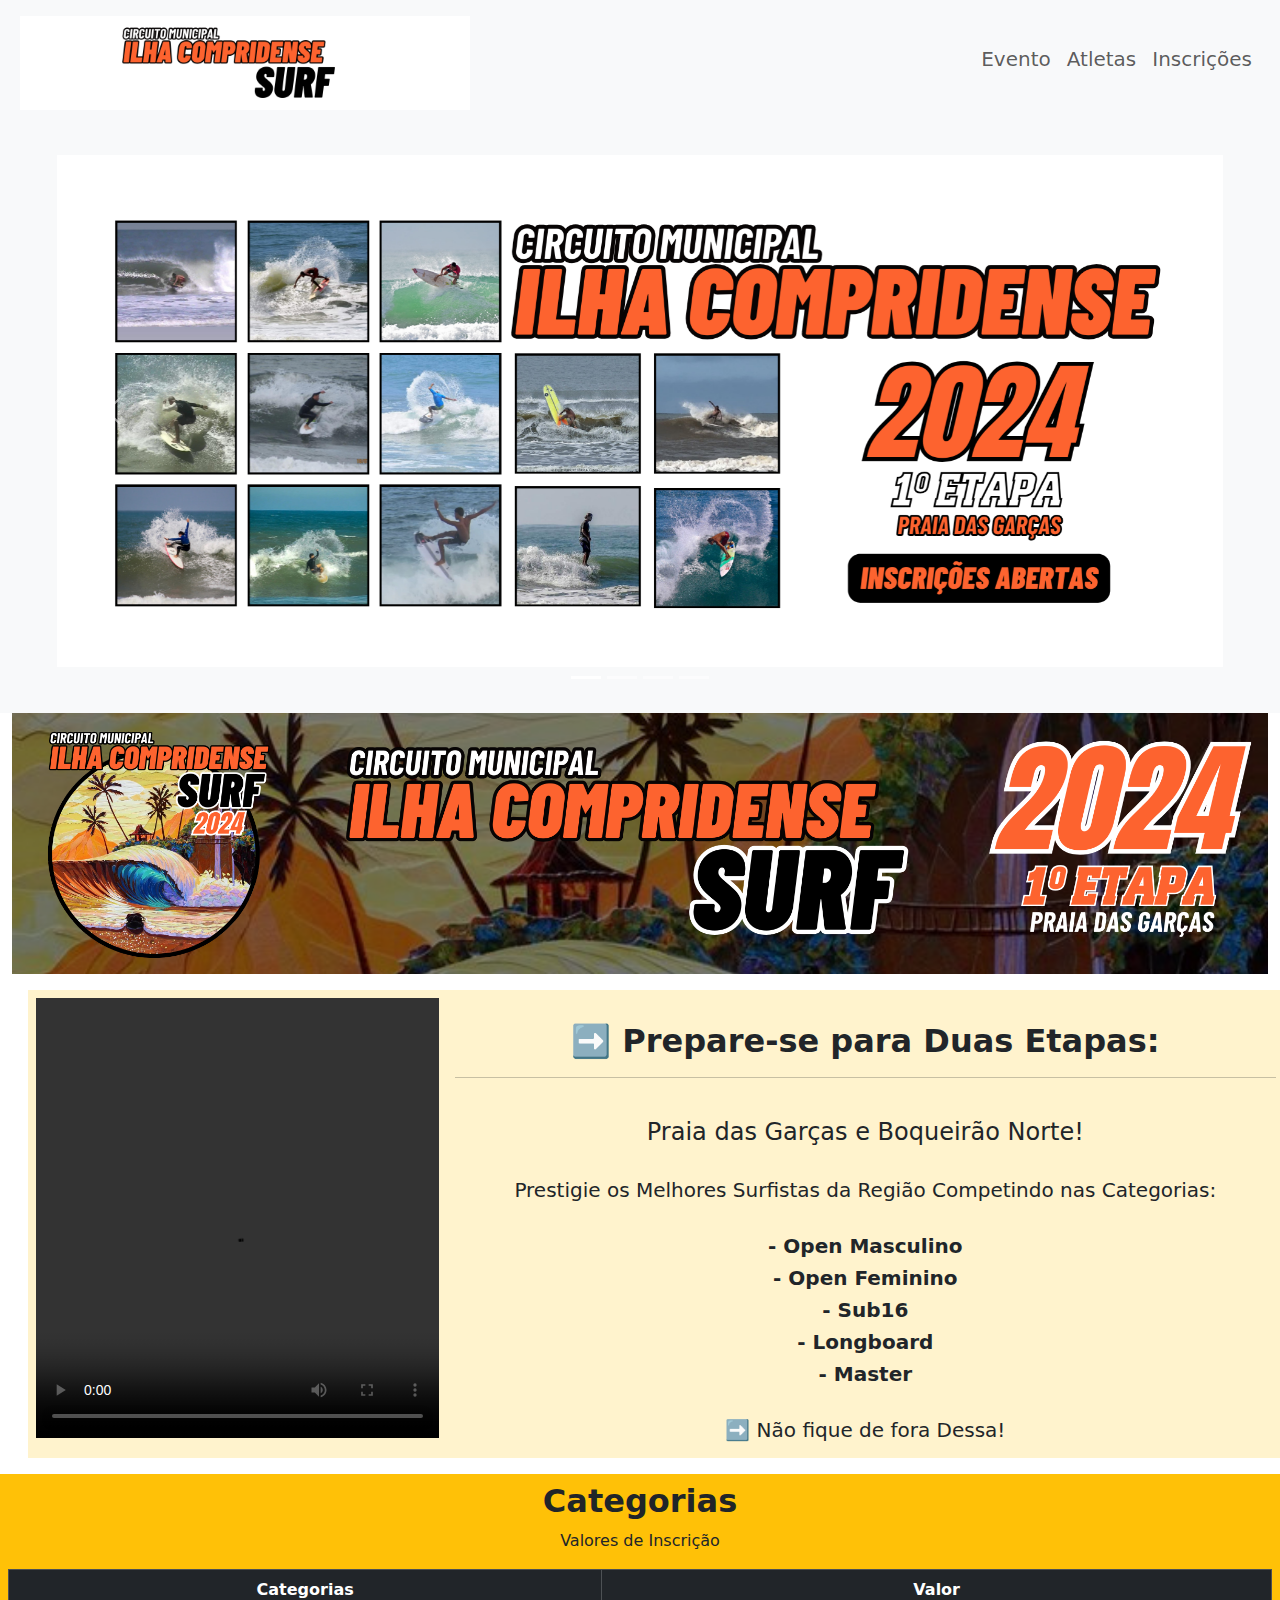
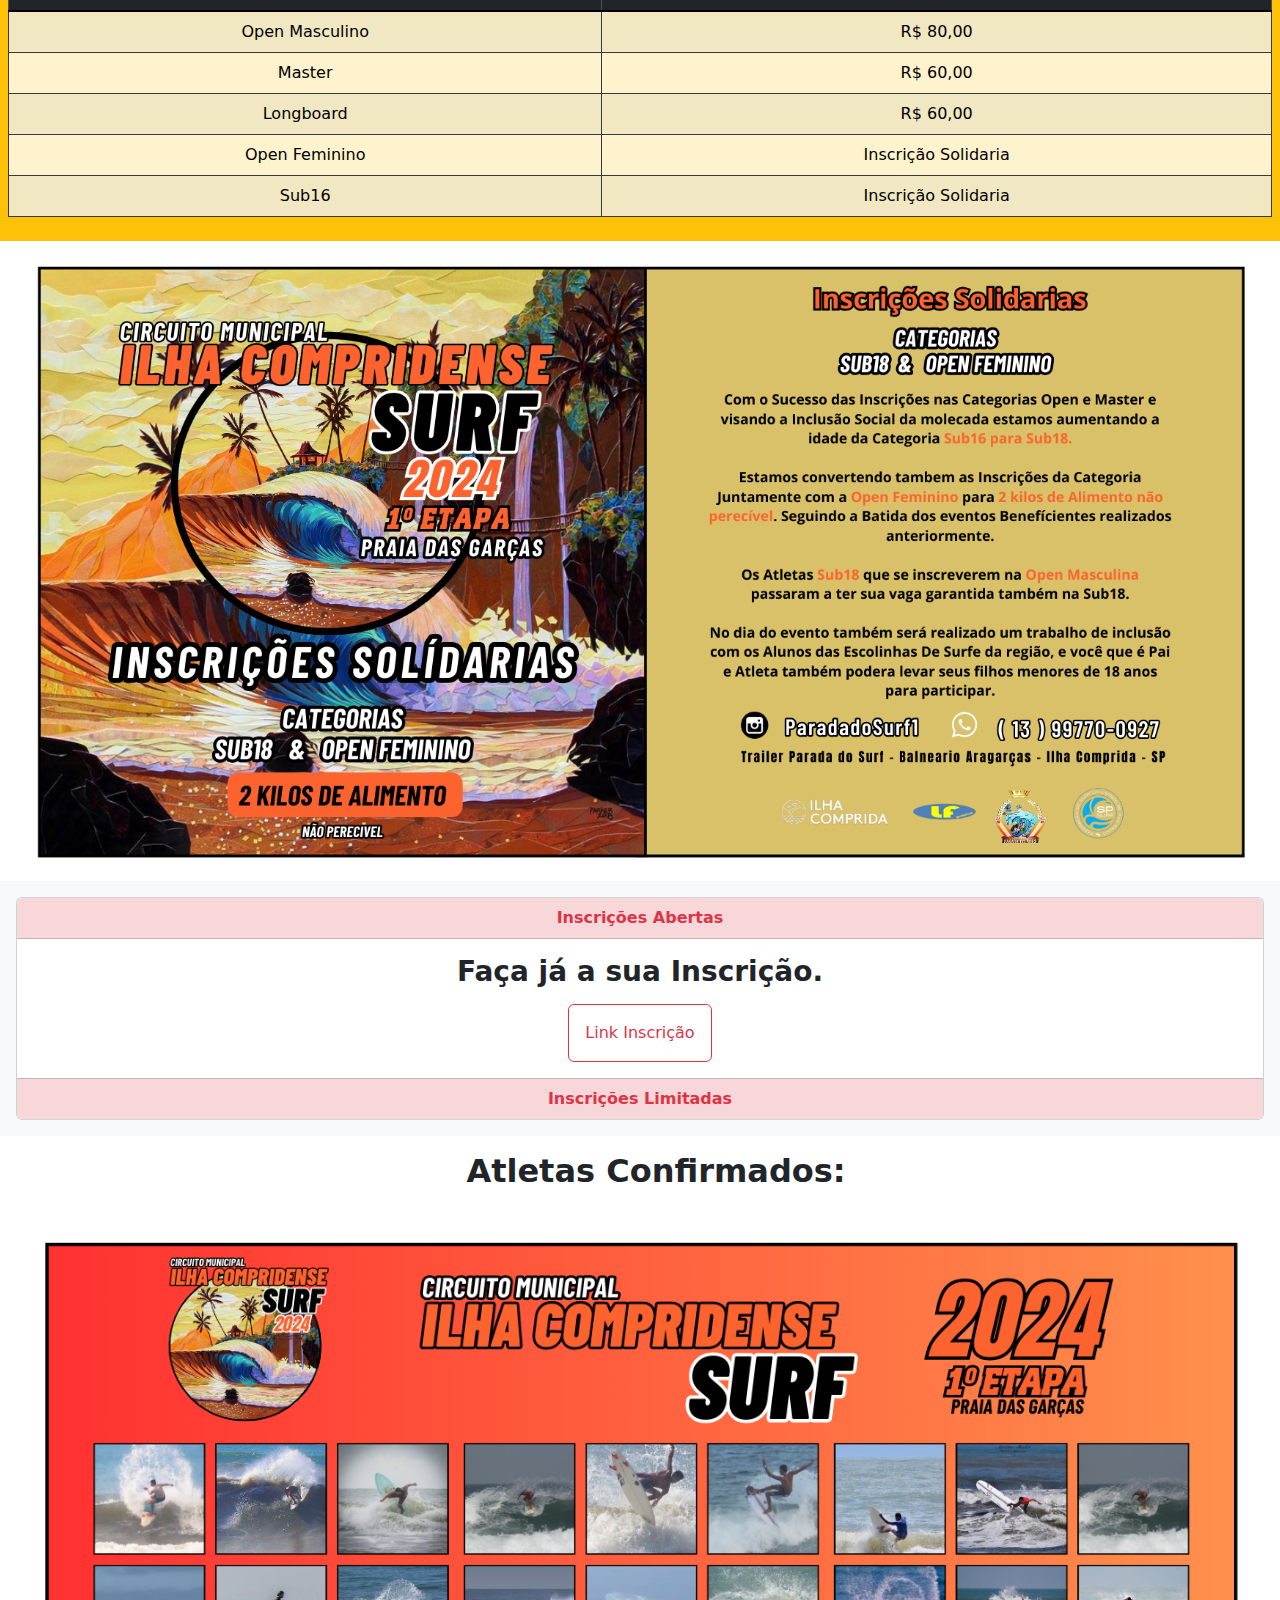
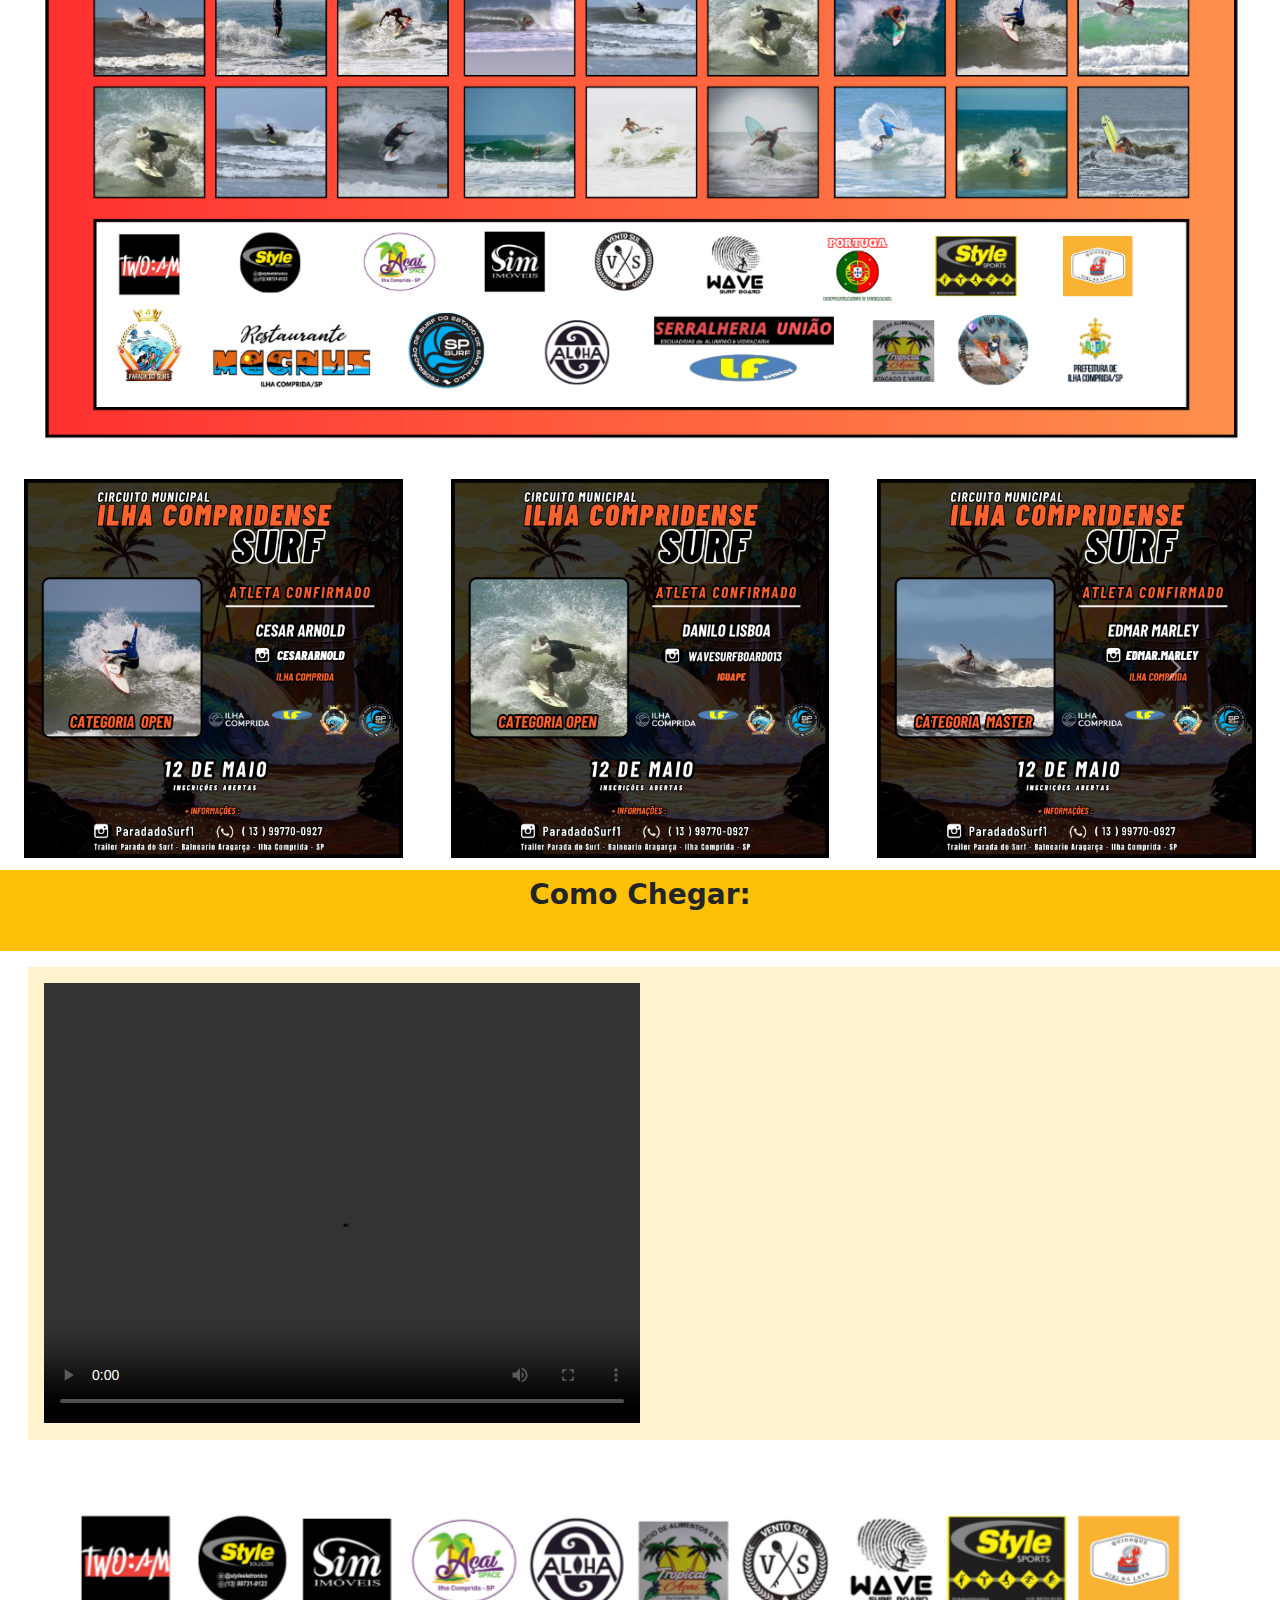
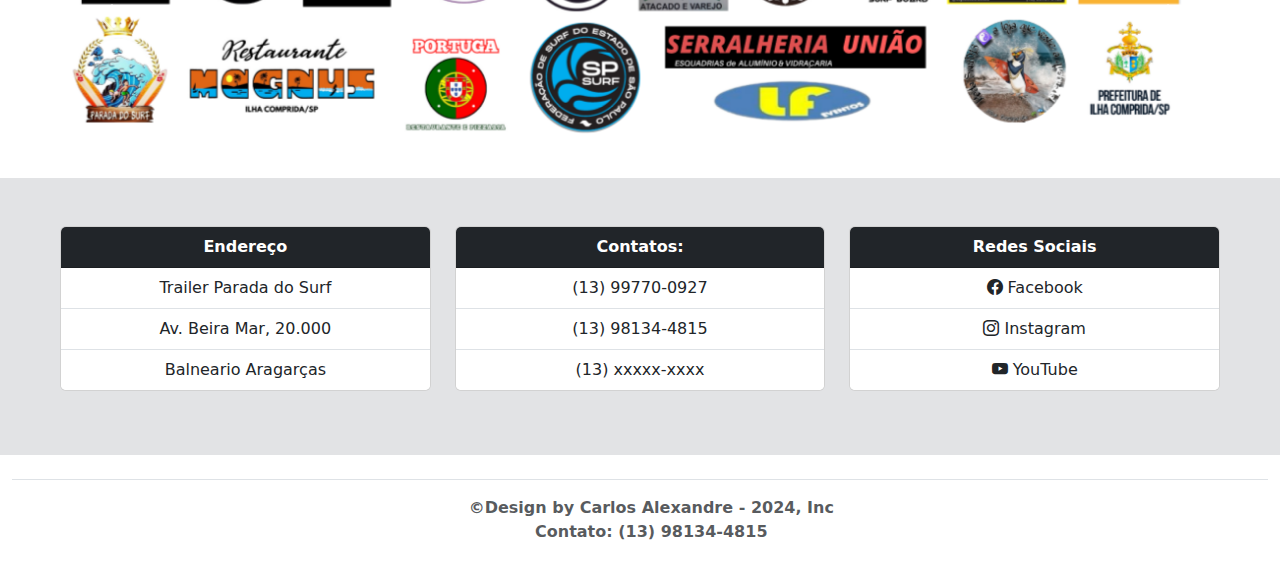
==== commit a49bc9b5: "Atualização" ====
--- a/index.html
+++ b/index.html
@@ -347,7 +347,7 @@
                               <img src="./images/atletas/PatricFolder.png" class="d-block w-100" alt="Slide 5">
                           </div>
                           <div class="col">
-                            <img src="./images/atletas/MarlonFolder.png" class="d-block w-100" alt="Slide 5">
+                            <img src="./images/atletas/othavioFolder.png" class="d-block w-100" alt="Slide 5">
                         </div>
                       </div>
                   </div>
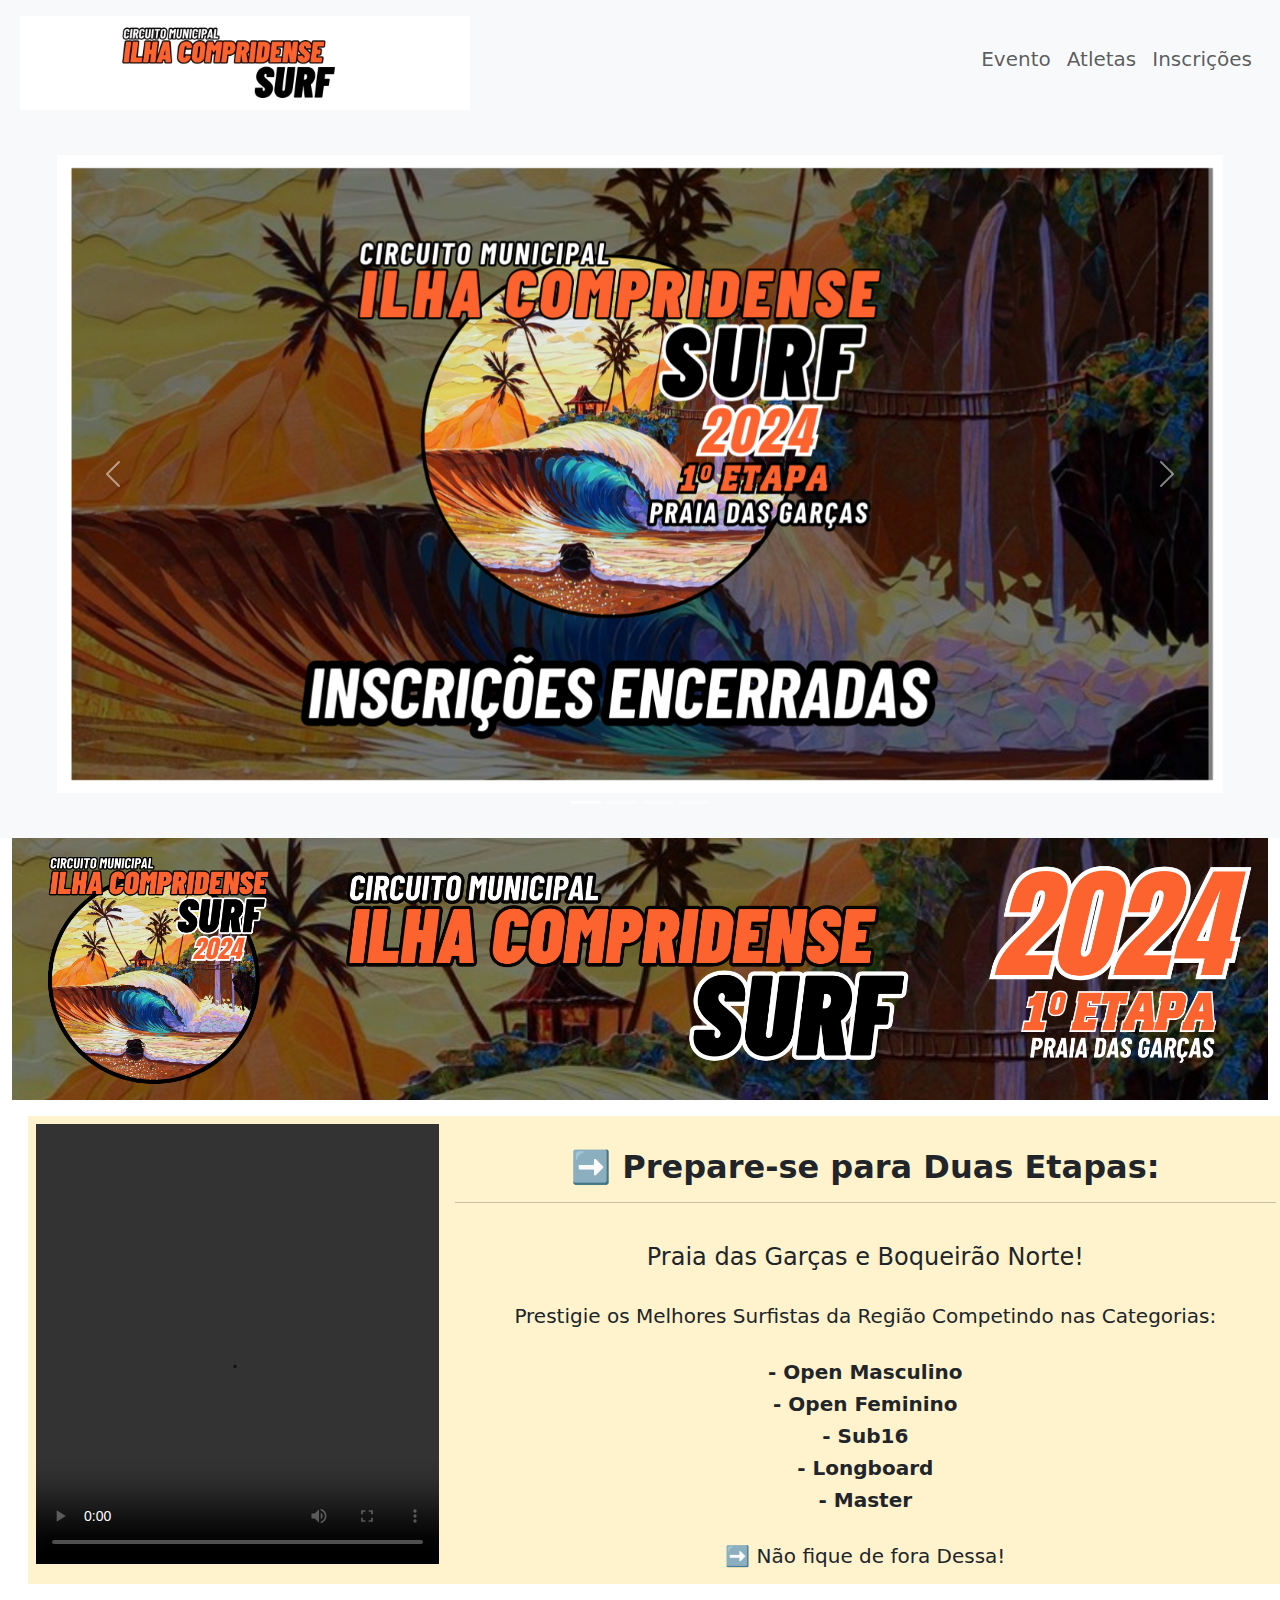
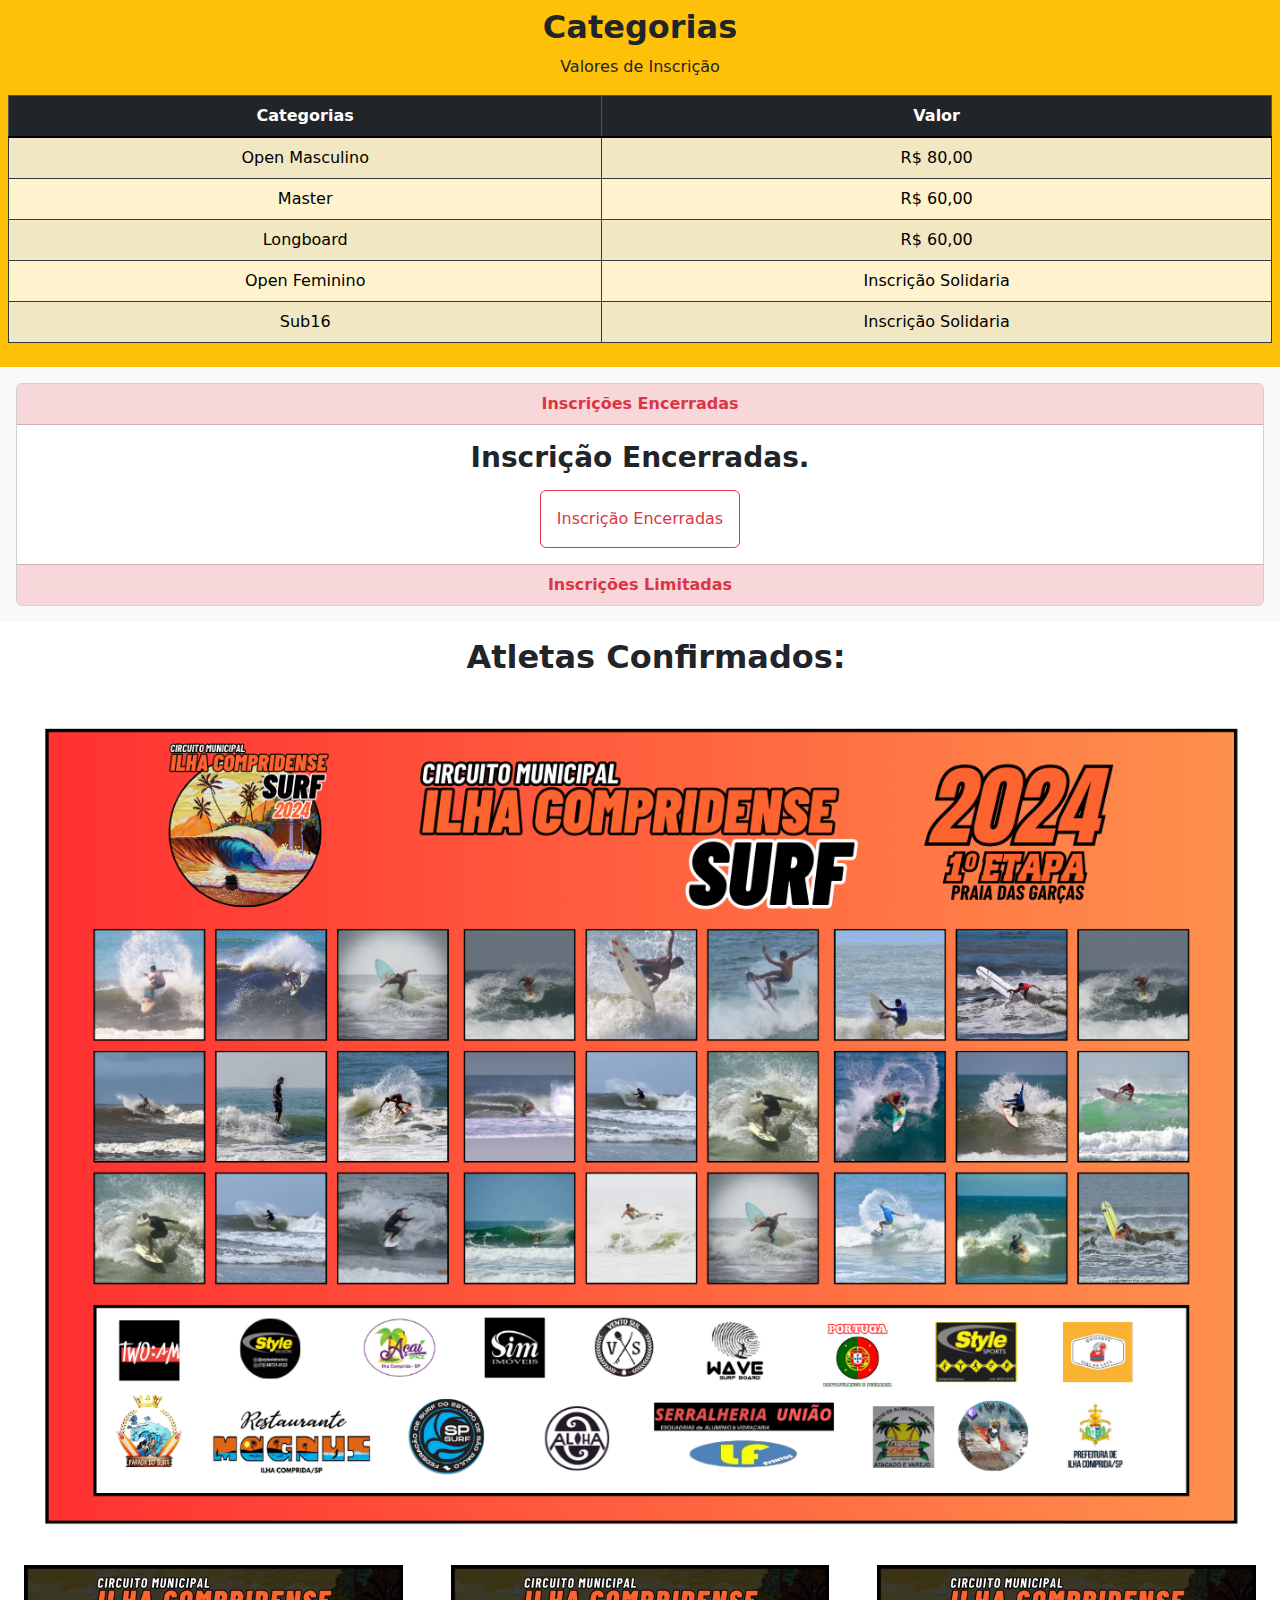
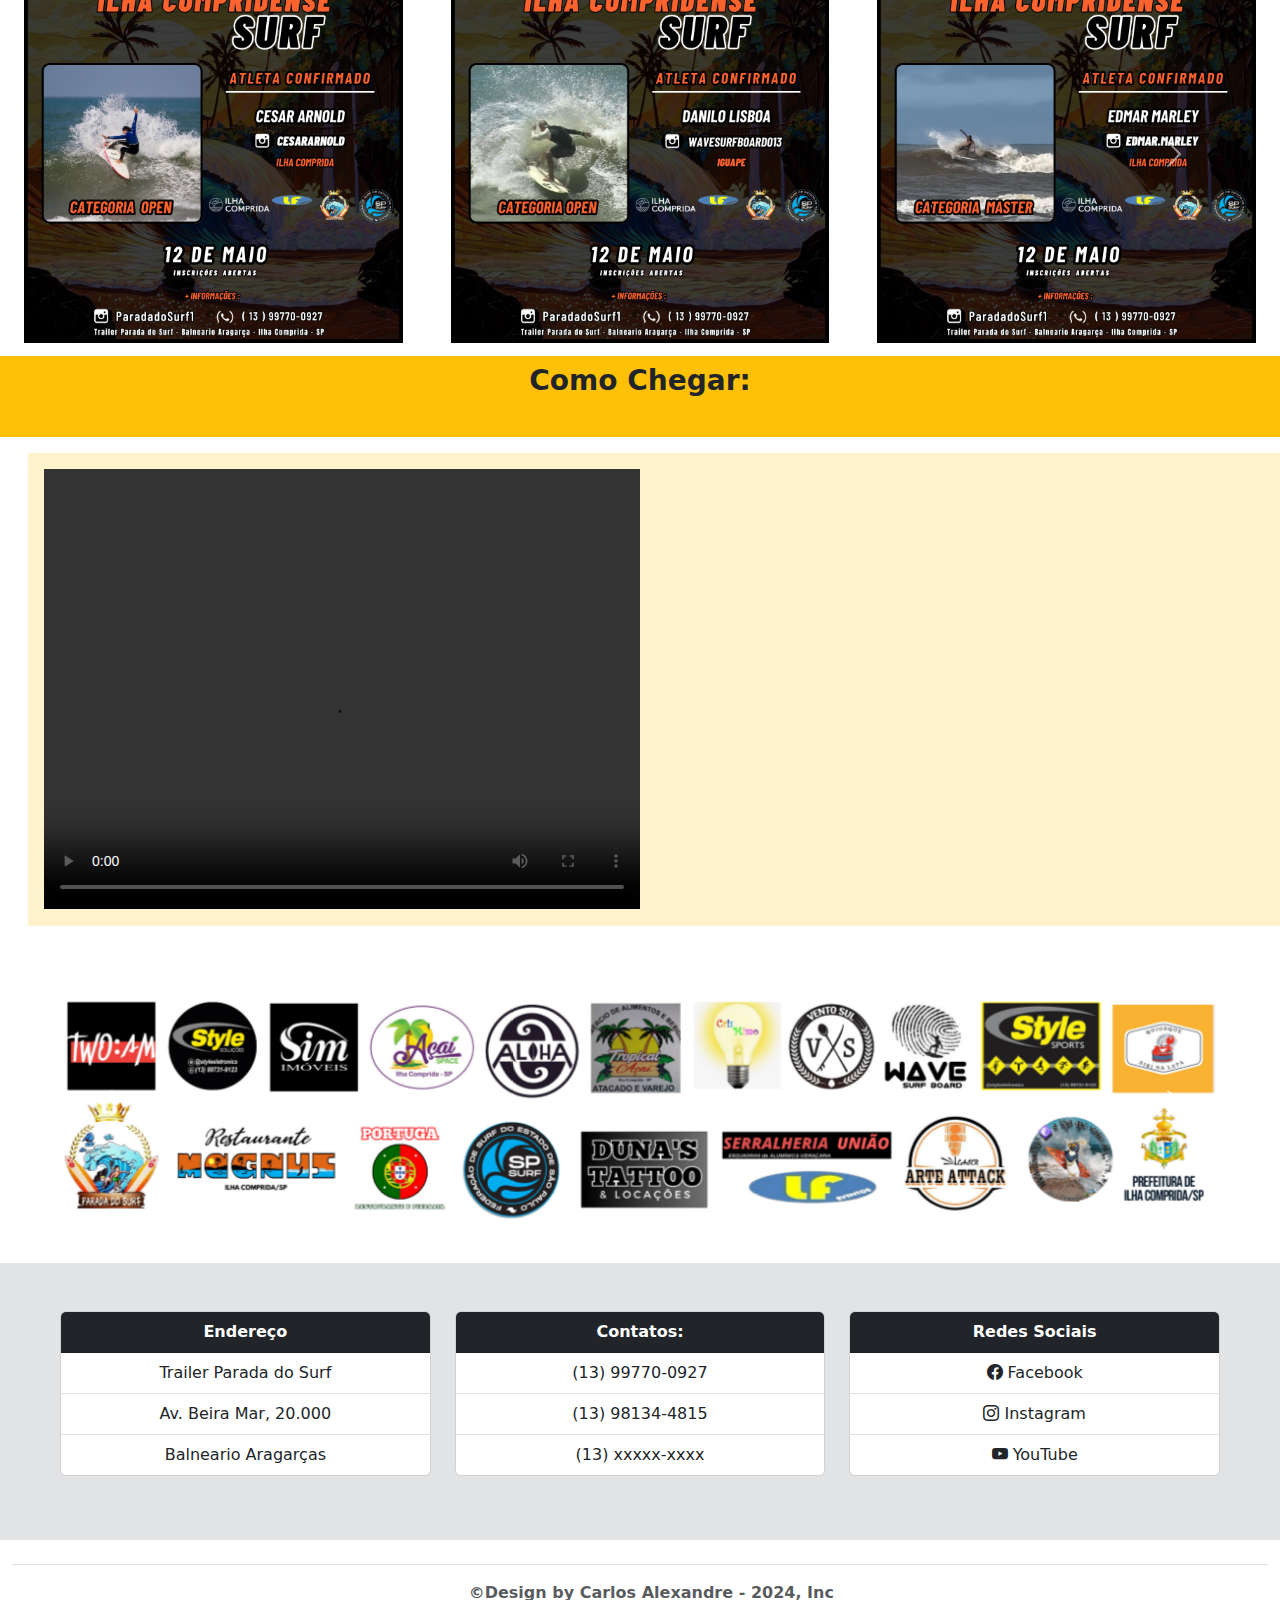
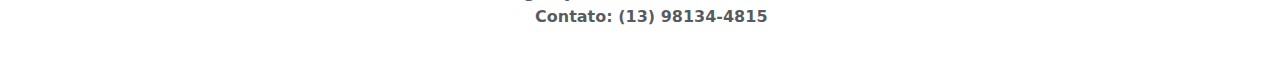
==== commit a9bc2aaf: "Ultimas atualizações" ====
--- a/index.html
+++ b/index.html
@@ -53,6 +53,9 @@
                 </div>
                 <div class="carousel-inner">
                   <div class="carousel-item active">
+                    <img src="./images/Bg08.png" class="d-block w-100" alt="...">
+                  </div>
+                  <div class="carousel-item">
                     <img src="./images/Bg02.png" class="d-block w-100" alt="...">
                   </div>
                   <div class="carousel-item">
@@ -60,9 +63,6 @@
                   </div>
                   <div class="carousel-item">
                     <img src="./images/Bg04.png" class="d-block w-100" alt="...">
-                  </div>
-                  <div class="carousel-item">
-                    <img src="./images/Bg03.png" class="d-block w-100" alt="...">
                   </div>
                 </div>
                 <button class="carousel-control-prev" type="button" data-bs-target="#carouselExampleIndicators" data-bs-slide="prev">
@@ -190,23 +190,16 @@
 
   </section>
 
-  <section>
-    <div class="container-fluid">
-      <img src="./images/Bg07.png" class="d-block w-100" alt="...">
-    </div>
-
-</section>
-
     <section class="container-fluid bg-light text-center p-3">
       
       <div class="card text-center ">
         <div class="card-header  bg-danger-subtle text-danger">
-          <b>Inscrições Abertas</b>
+          <b>Inscrições Encerradas</b>
         </div>
         <div class="card-body">
-          <h3 class="card-title"> <b>Faça já a sua Inscrição.</b></h3>
+          <h3 class="card-title"> <b>Inscrição Encerradas.</b></h3>
           <p class="card-text"></p>
-          <a href="https://forms.gle/CcNGnzK8N7HeXojW9"  class="btn btn-outline-danger text-center p-3"> Link Inscrição </a><br>
+          <a href="https://forms.gle/CcNGnzK8N7HeXojW9"  class="btn btn-outline-danger text-center p-3"> Inscrição Encerradas</a><br>
         </div>
         <div class="card-footer text- bg-danger-subtle text-danger">
           <b>Inscrições Limitadas</b>
@@ -366,6 +359,21 @@
                             </div>
                         </div>
                     </div>
+
+                    <!-- Repita esses três itens mais 5 vezes -->
+                    <div class="carousel-item">
+                      <div class="row">
+                          <div class="col">
+                              <img src="./images/atletas/DiegoFolder.png" class="d-block w-100" alt="Slide 4">
+                          </div>
+                          <div class="col">
+                              <img src="./images/atletas/vitor2Folder.png" class="d-block w-100" alt="Slide 5">
+                          </div>
+                          <div class="col">
+                              <img src="./images/atletas/fernandoFolder.png" class="d-block w-100" alt="Slide 6">
+                          </div>
+                      </div>
+                  </div>
                     <!-- ... -->
                 </div>
                 <button class="carousel-control-prev" type="button" data-bs-target="#carouselExampleControls" data-bs-slide="prev">
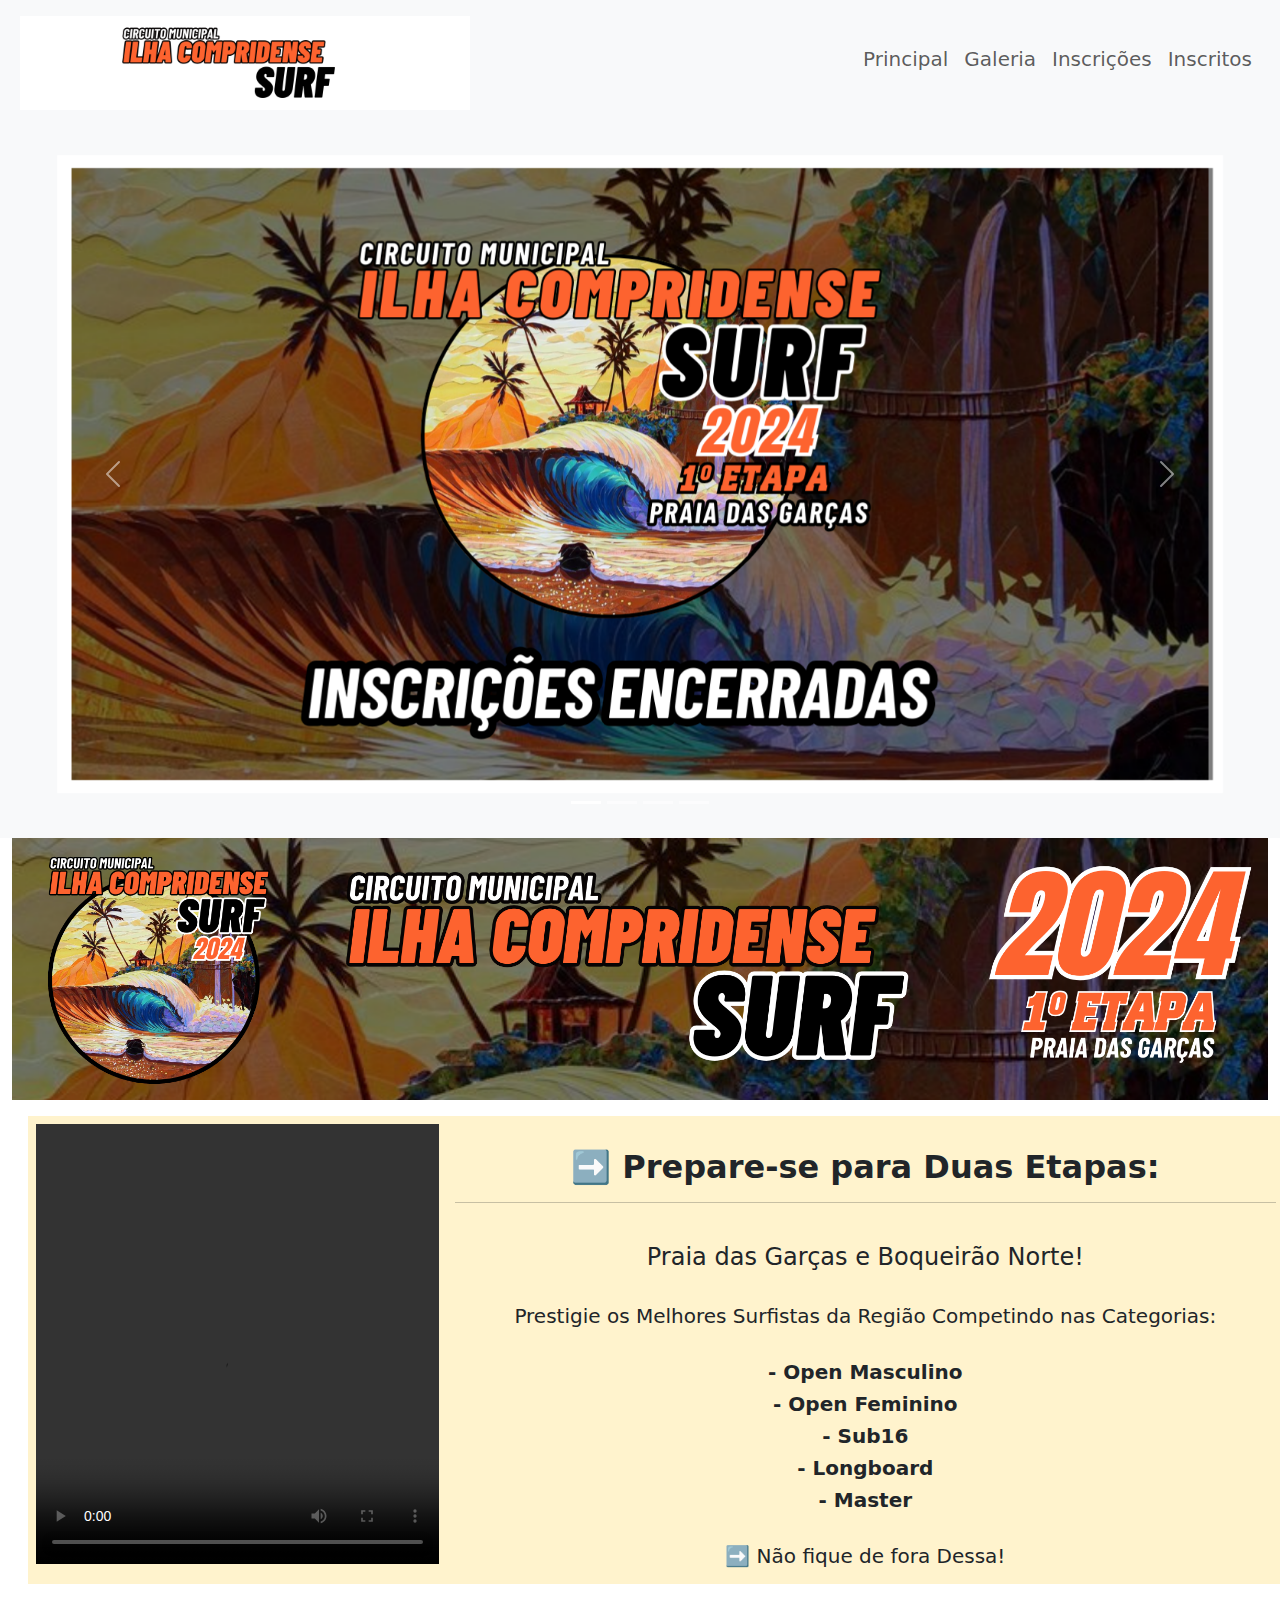
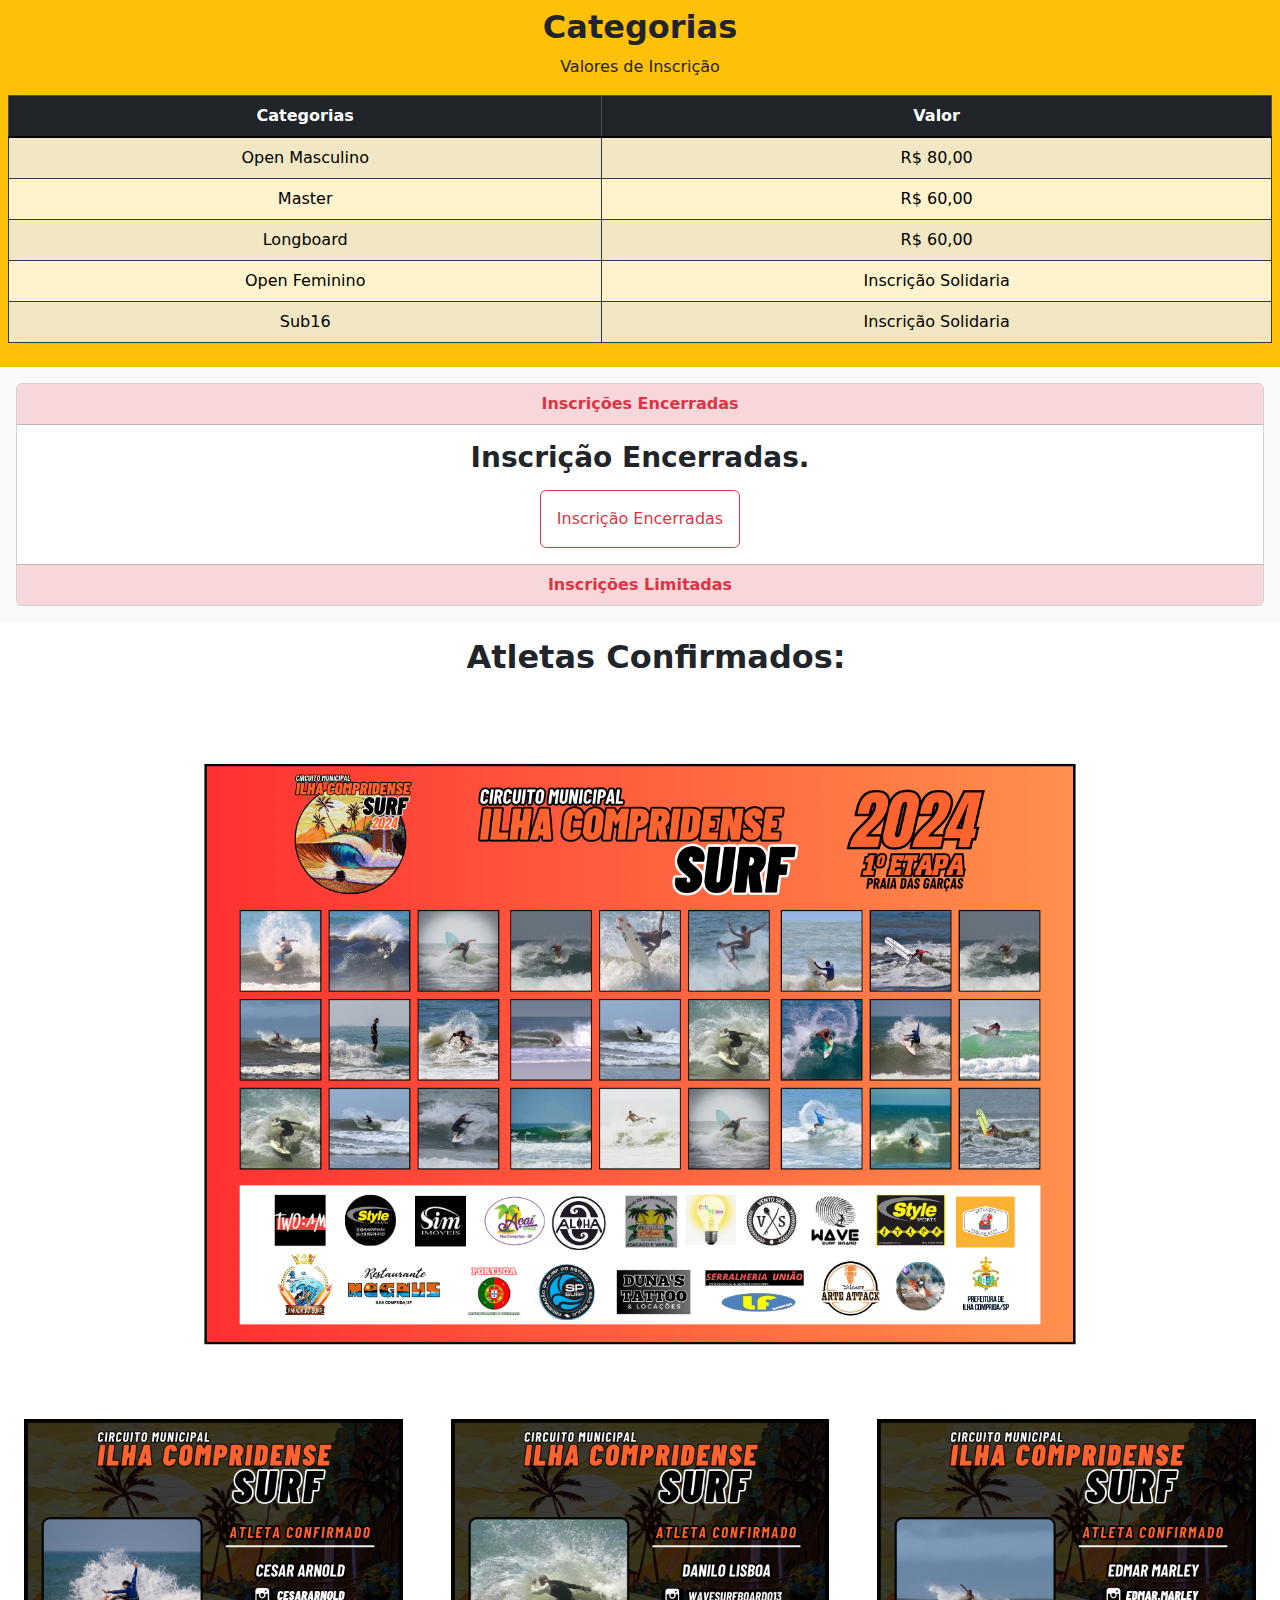
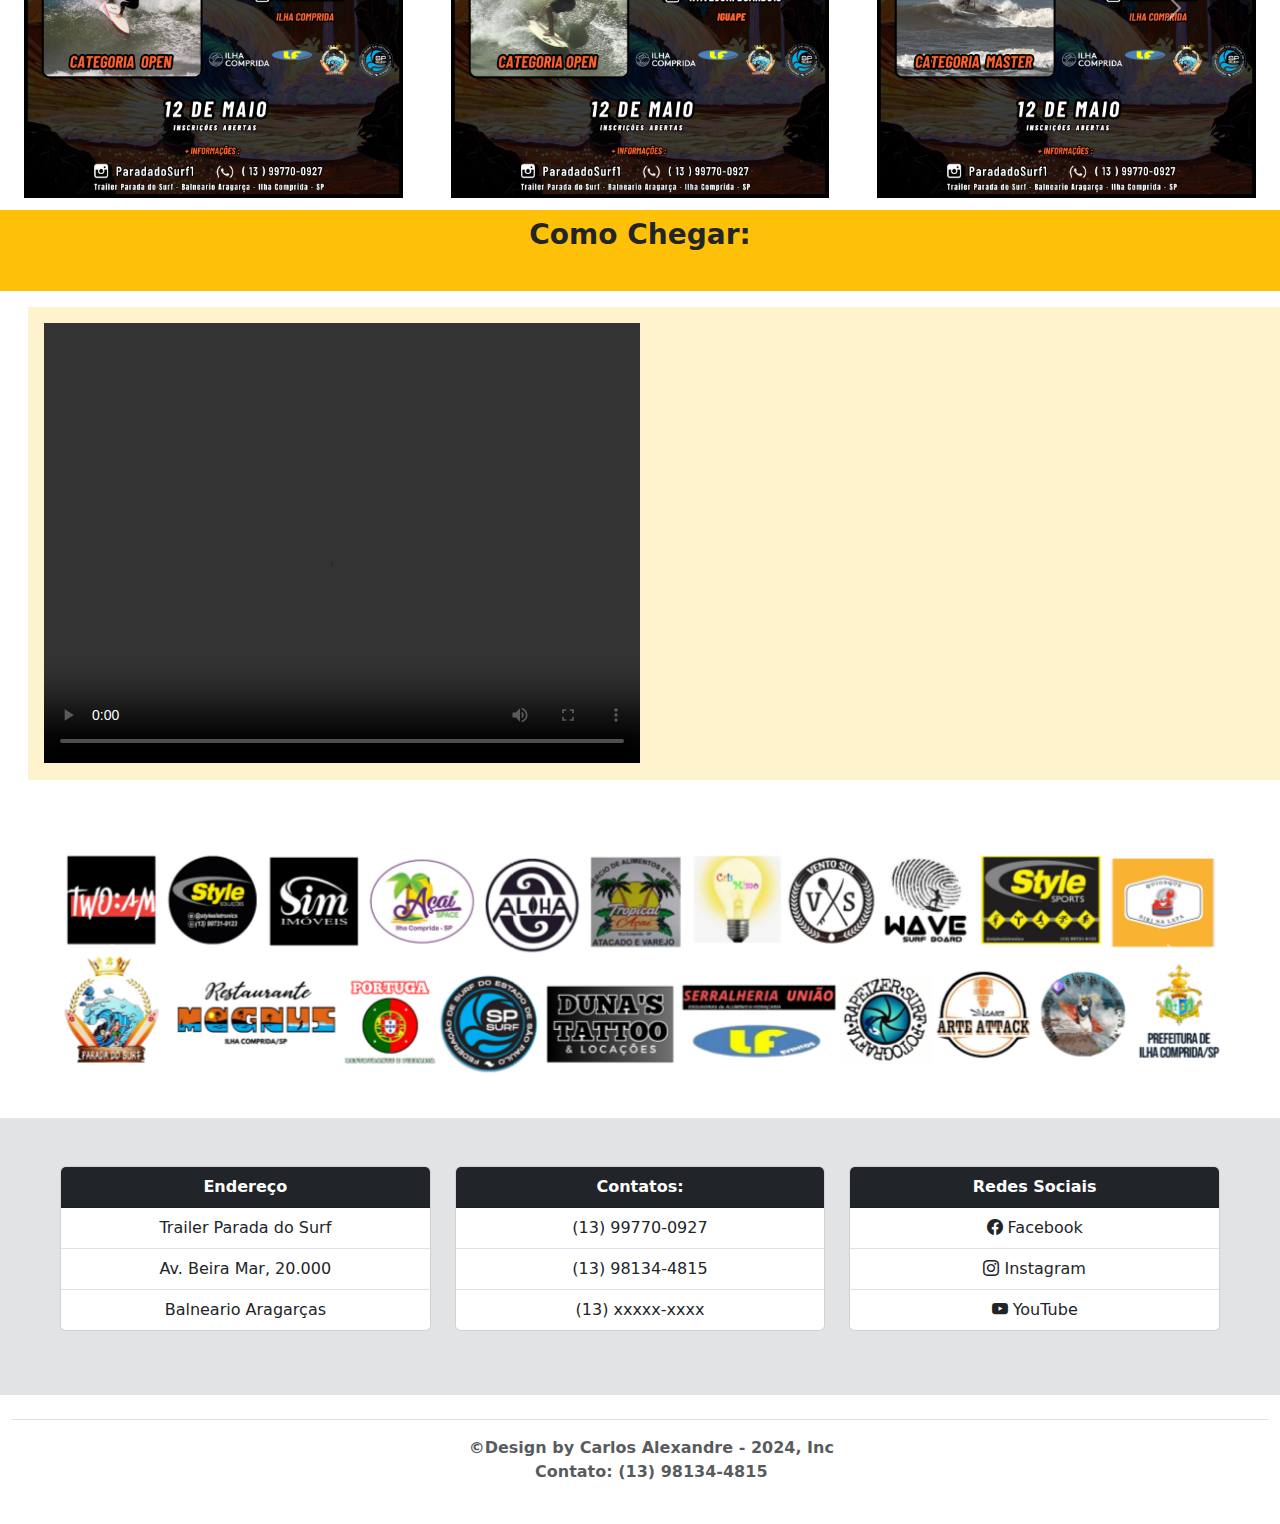
==== commit 122921fd: "FormularioInscrição" ====
--- a/index.html
+++ b/index.html
@@ -26,16 +26,23 @@
               </button>
               <div class="collapse navbar-collapse justify-content-end" id="navbarSupportedContent">
                 <ul class="navbar-nav">
+
                   <li class="nav-item">
-                    <a class="nav-link" aria-current="page" href="#home" ><b><h5 >Evento</h5></b></a>
+                    <a class="nav-link" aria-current="page" href="./index.html" ><b><h5 >Principal</h5></b></a>
                   </li>
+
                   <li class="nav-item">
-                    <a class="nav-link " href="#atletas"><b><h5>Atletas</h5></b></a>
+                    <a class="nav-link " href="#atletas"><b><h5>Galeria</h5></b></a>
                   </li>
 
                   <li class="nav-item">
-                    <a class="nav-link " href="#inscricoes"><b><h5 >Inscrições</h5></b></a>
+                    <a class="nav-link " href="./formulario.html"><b><h5 >Inscrições</h5></b></a>
                   </li>
+
+                  <li class="nav-item">
+                    <a class="nav-link " href="./listaInscricoes.html"><b><h5>Inscritos</h5></b></a>
+                  </li>
+
                    </ul>
                
               </div>
--- a/css/style.css
+++ b/css/style.css
@@ -0,0 +1,111 @@
+.formulario{
+
+   
+    max-width: 800px;
+    margin: 0 auto;
+    padding: 20px;
+    background-color: #f9f9f9;
+    border-radius: 5px;
+    box-shadow: 0 0 10px rgba(0, 0, 0, 0.1);
+}
+.input-formulario{
+
+    font-size: 15px;
+    border-radius: 5px;
+    text-align: center;
+    padding: 4px;
+    border: 1px solid black;
+    margin: 5px;
+    width: 400px;
+}
+.select-formulario{
+
+    border-radius: 8px;
+    text-align: center;
+    padding: 4px;
+    border: 1px solid black;
+    margin: 5px;
+    width: 120px;
+    text-emphasis-color: black;
+    font-size: 18px;
+}
+.button{
+
+    border-radius: 0;
+    padding: 10px;
+    font-size: 15px;
+    margin: 10px;
+    width: 150px;
+    border: 1px solid white;
+}
+.button-reset{
+
+    background-color: grey;
+    color:white;
+}
+.button-submit{
+
+    background-color: blue;
+    color:white;
+}
+
+.button-submit:hover{
+    background-color:red;
+}
+
+.button-reset:hover{
+    background-color:red;
+}
+
+.modal {
+    display: none;
+    position: fixed;
+    z-index: 1;
+    left: 0;
+    top: 0;
+    width: 100%;
+    height: 100%;
+    overflow: auto;
+    background-color: rgb(0,0,0);
+    background-color: rgba(0,0,0,0.4);
+    padding-top: 60px;
+  }
+  
+  .modal-content {
+    background-color: #fefefe;
+    margin: 5% auto;
+    padding: 20px;
+    border: 1px solid #888;
+    width: 80%;
+    max-width: 500px;
+    text-align: left;
+  }
+  
+  .close {
+    color: #aaa;
+    float: right;
+    font-size: 28px;
+    font-weight: bold;
+  }
+  
+  .close:hover,
+  .close:focus {
+    color: black;
+    text-decoration: none;
+    cursor: pointer;
+  }
+  
+  #confirmButton {
+    display: block;
+    margin: 20px auto;
+    padding: 10px 20px;
+    background-color: #4CAF50;
+    color: white;
+    border: none;
+    border-radius: 5px;
+    cursor: pointer;
+  }
+  
+  #confirmButton:hover {
+    background-color: #45a049;
+  }
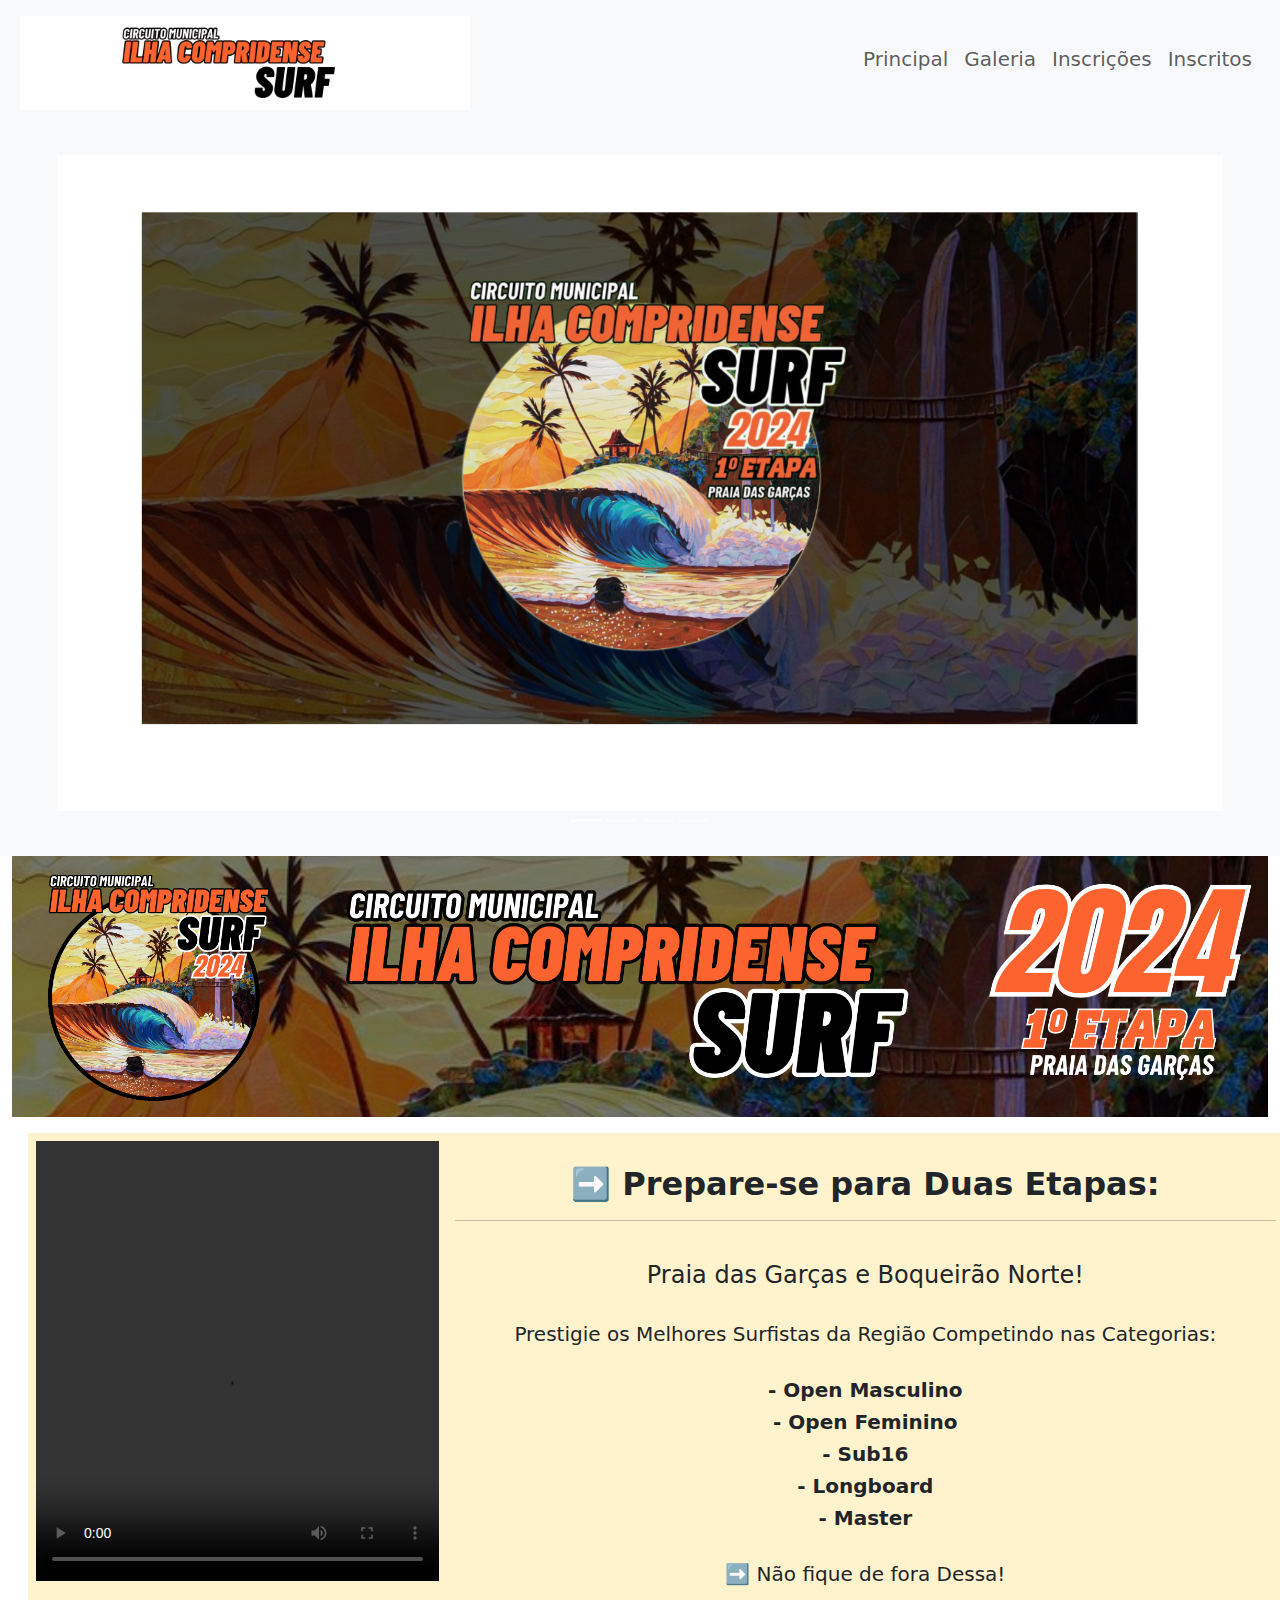
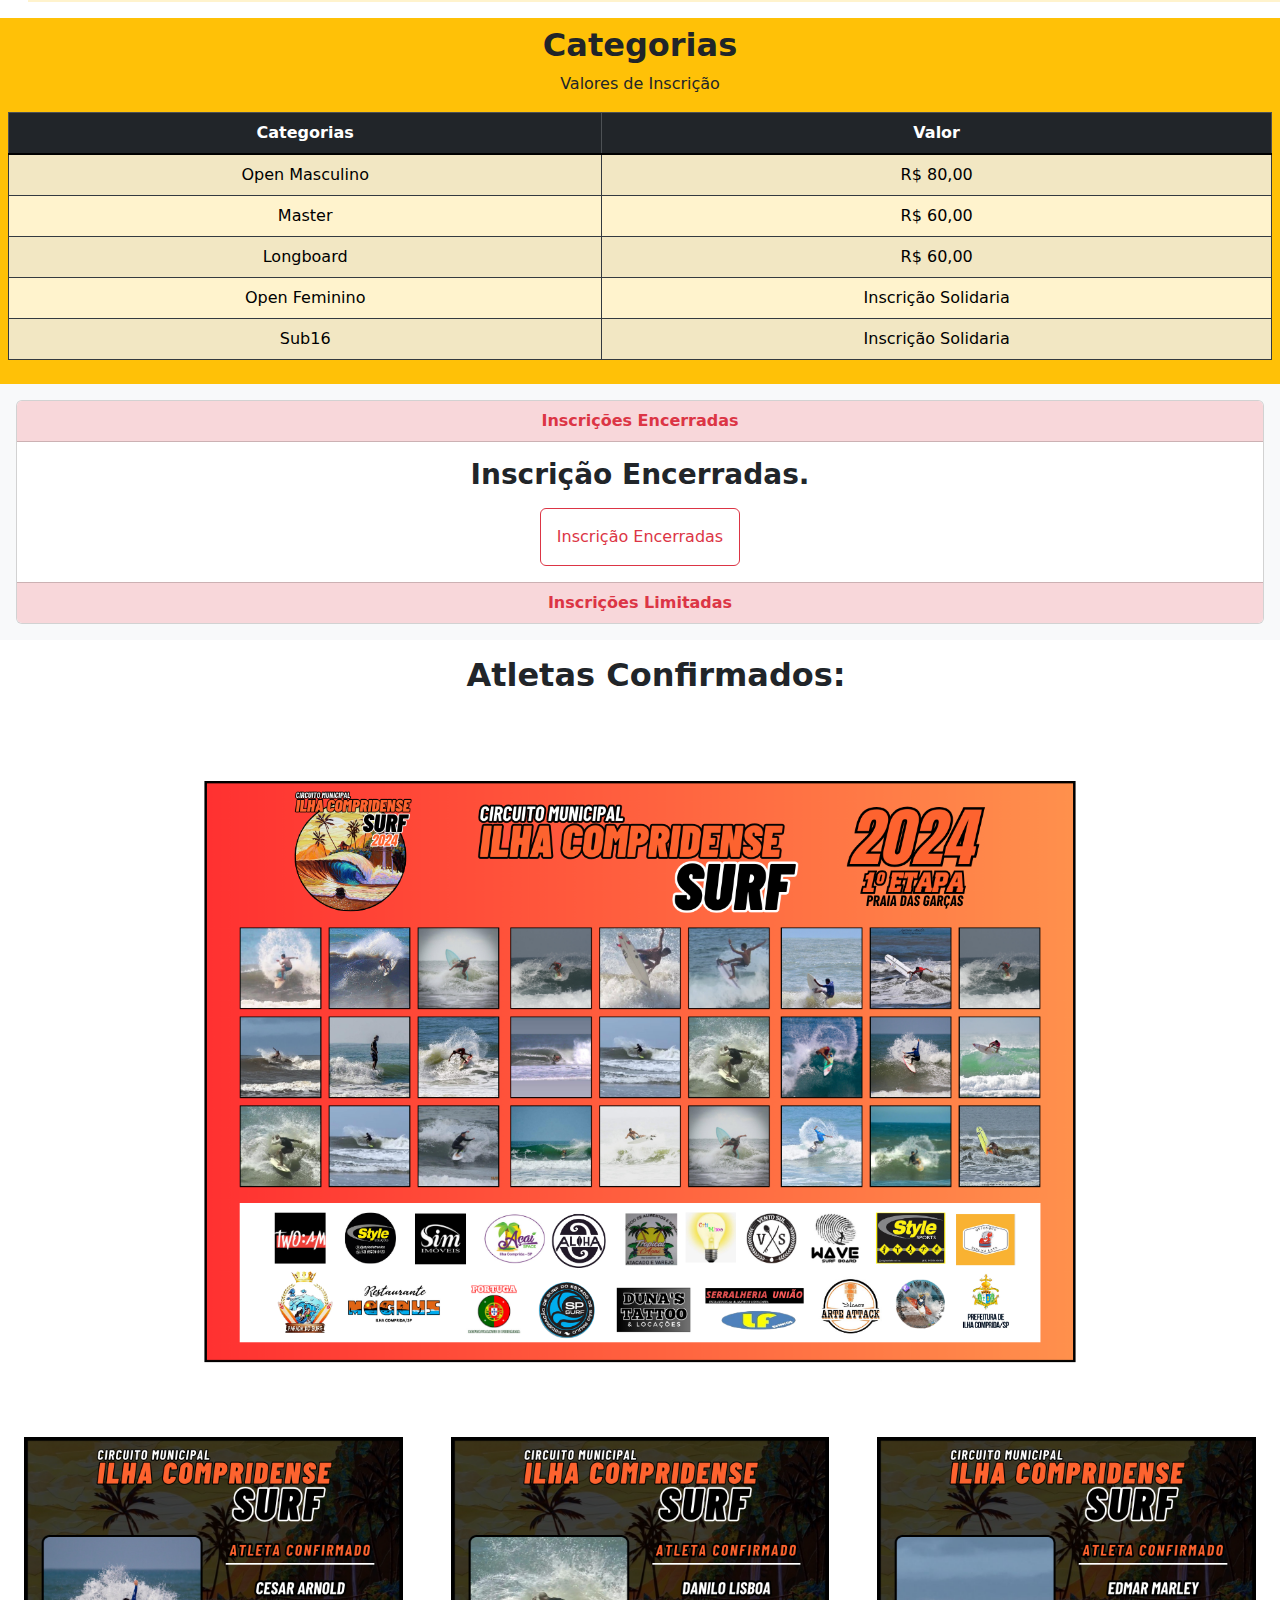
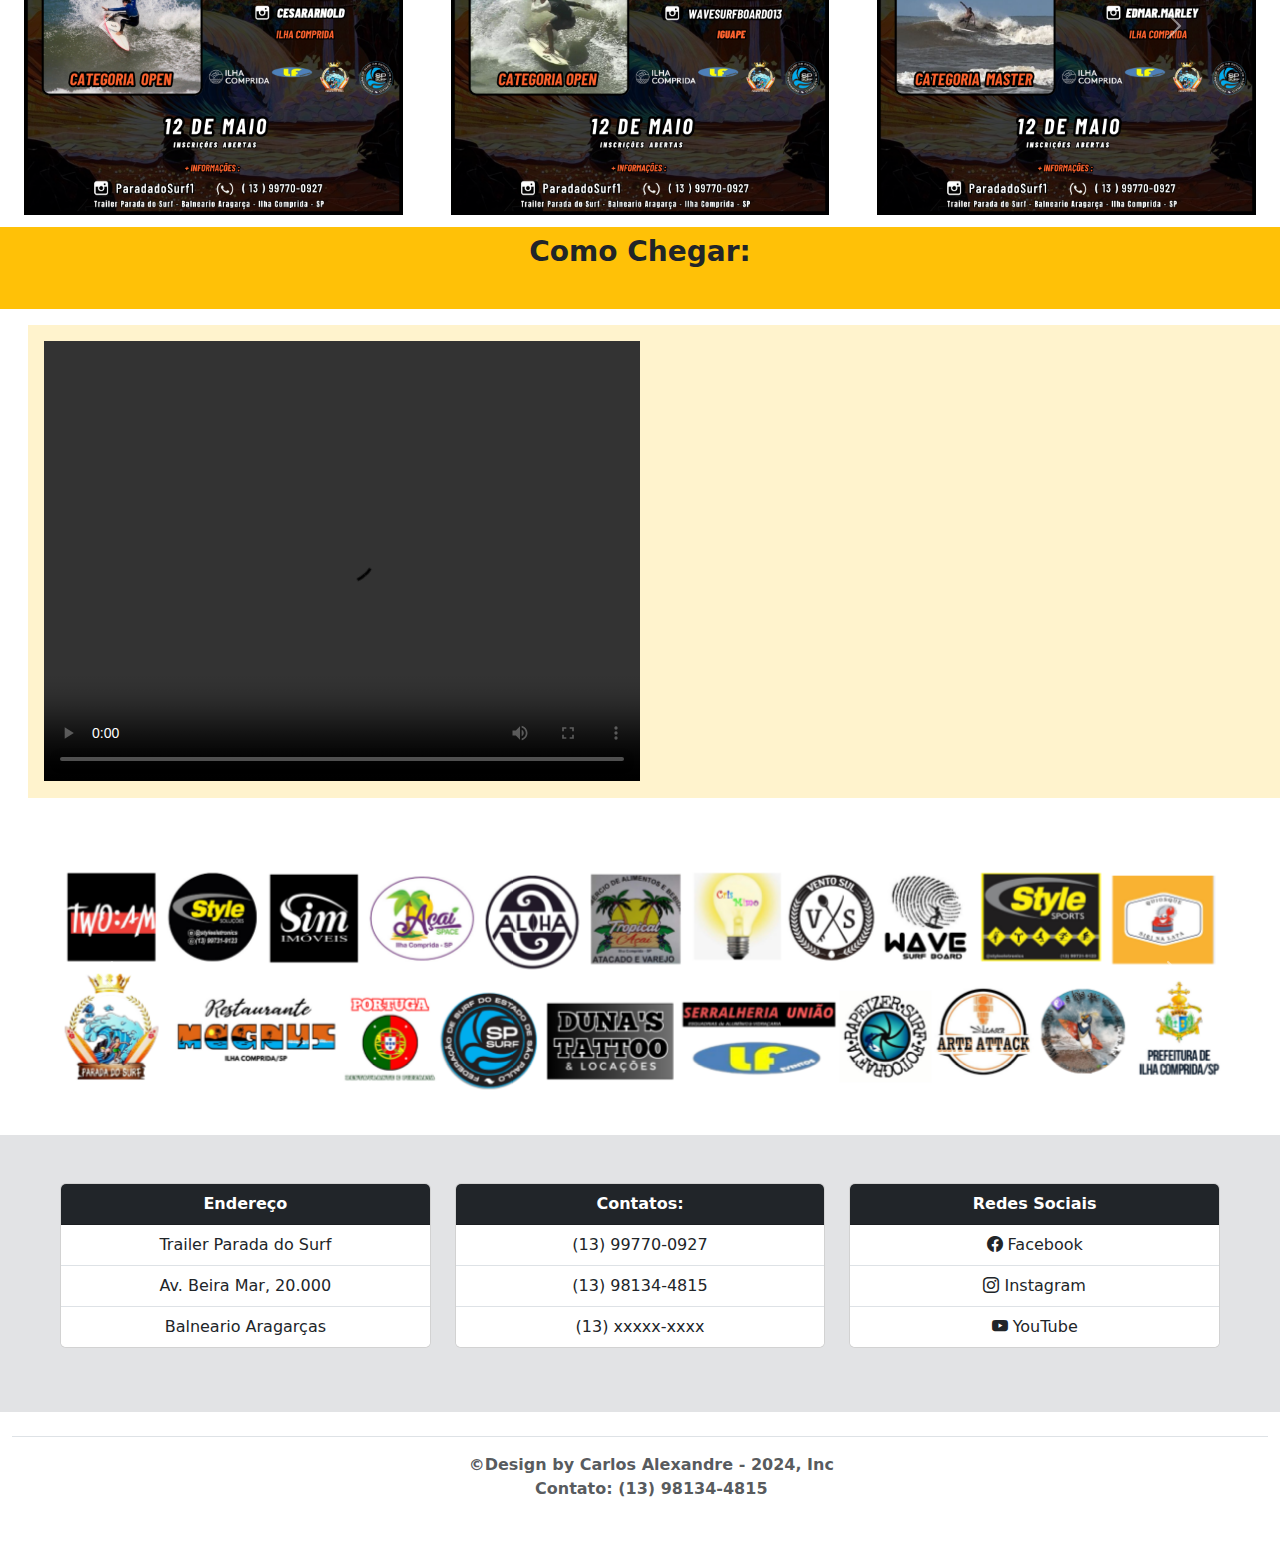
==== commit 7607ff63: "Galeria de Fotos" ====
--- a/index.html
+++ b/index.html
@@ -32,7 +32,7 @@
                   </li>
 
                   <li class="nav-item">
-                    <a class="nav-link " href="#atletas"><b><h5>Galeria</h5></b></a>
+                    <a class="nav-link " href="./galeria.html"><b><h5>Galeria</h5></b></a>
                   </li>
 
                   <li class="nav-item">
@@ -60,7 +60,7 @@
                 </div>
                 <div class="carousel-inner">
                   <div class="carousel-item active">
-                    <img src="./images/Bg08.png" class="d-block w-100" alt="...">
+                    <img src="./images/Bg03.png" class="d-block w-100" alt="...">
                   </div>
                   <div class="carousel-item">
                     <img src="./images/Bg02.png" class="d-block w-100" alt="...">
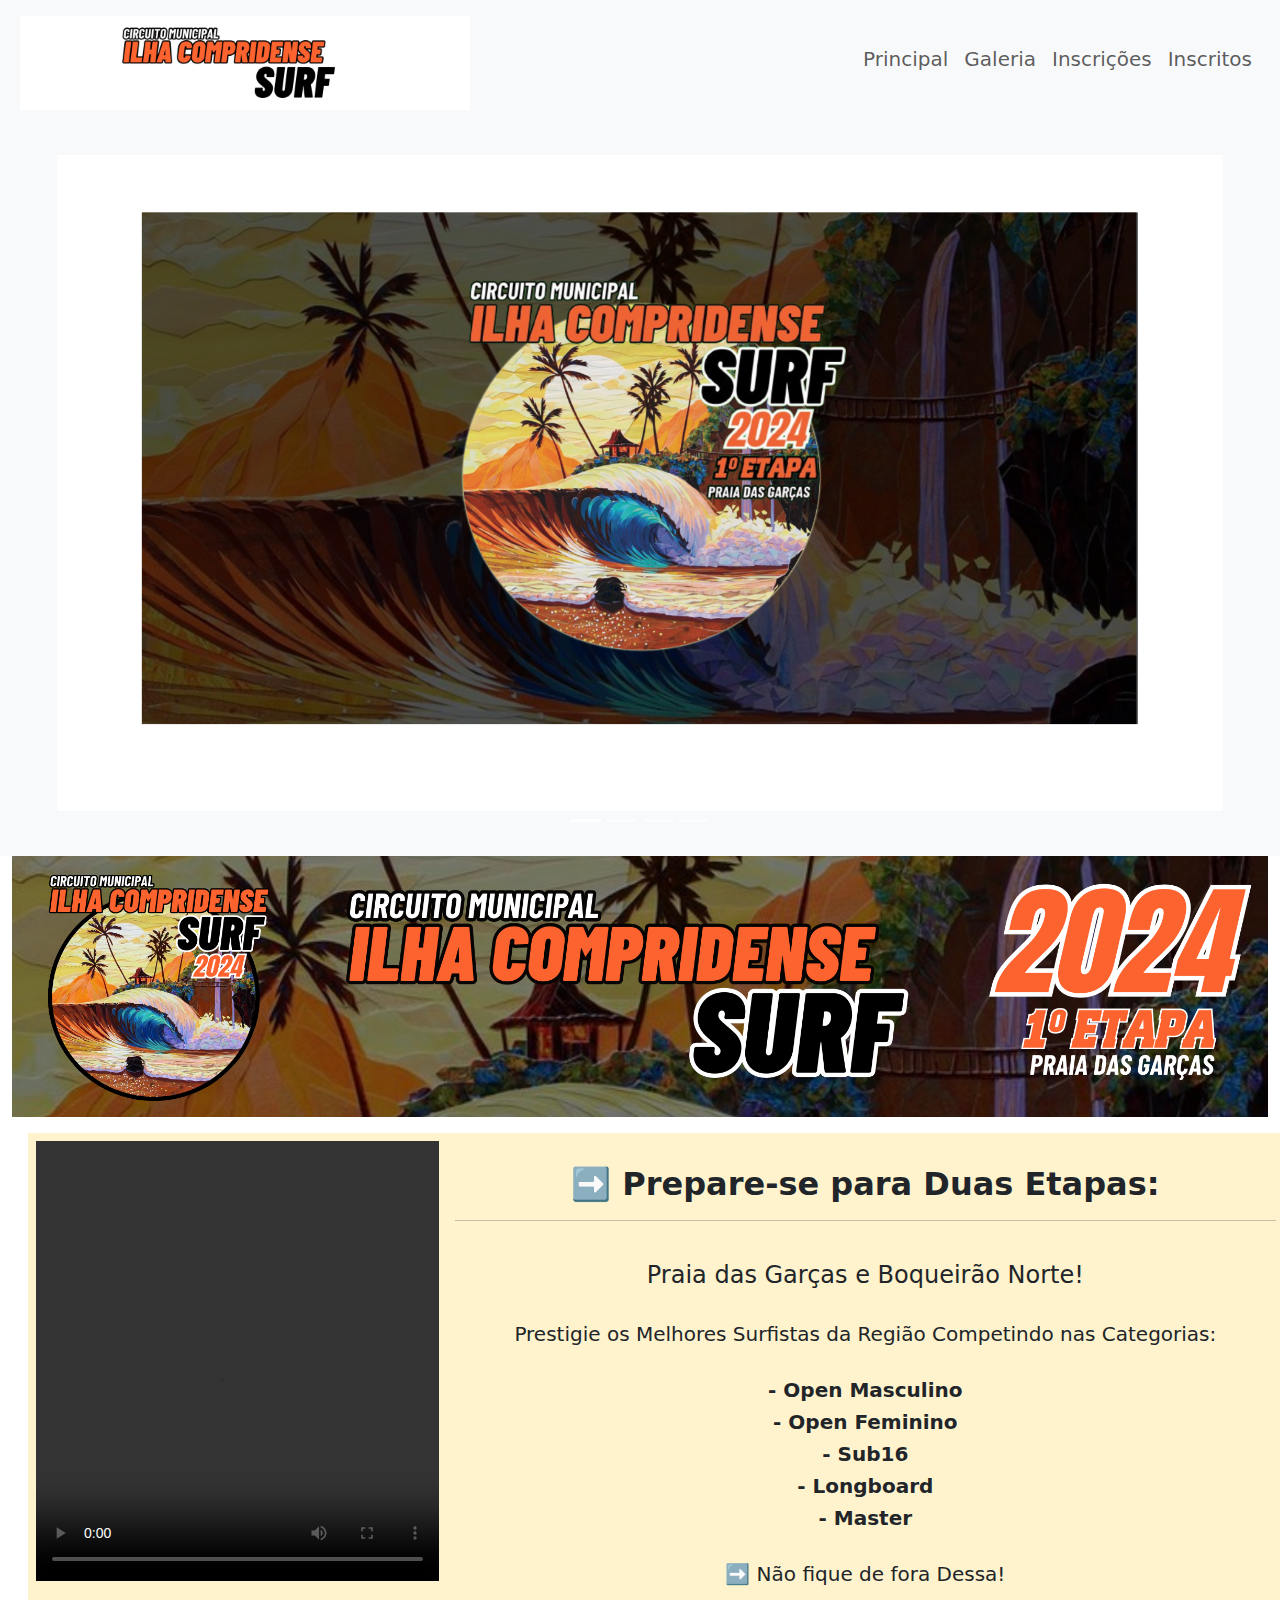
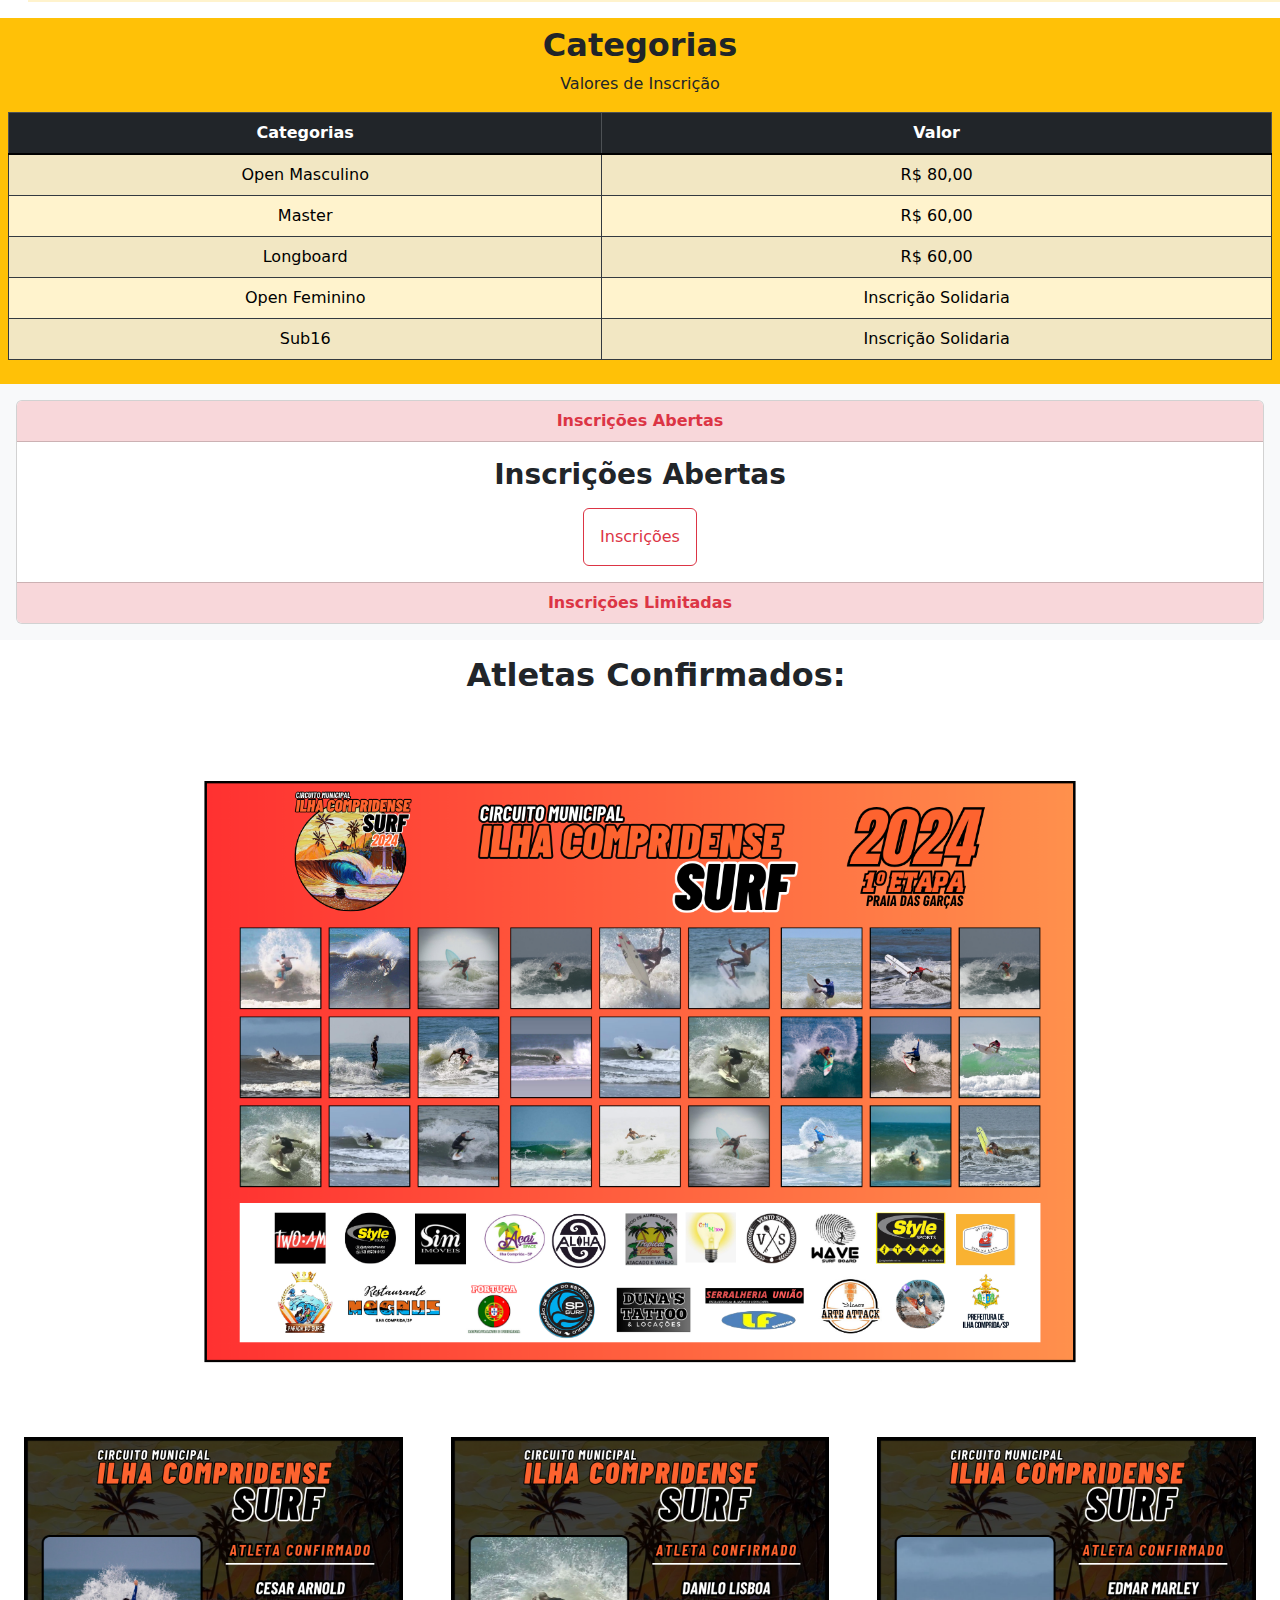
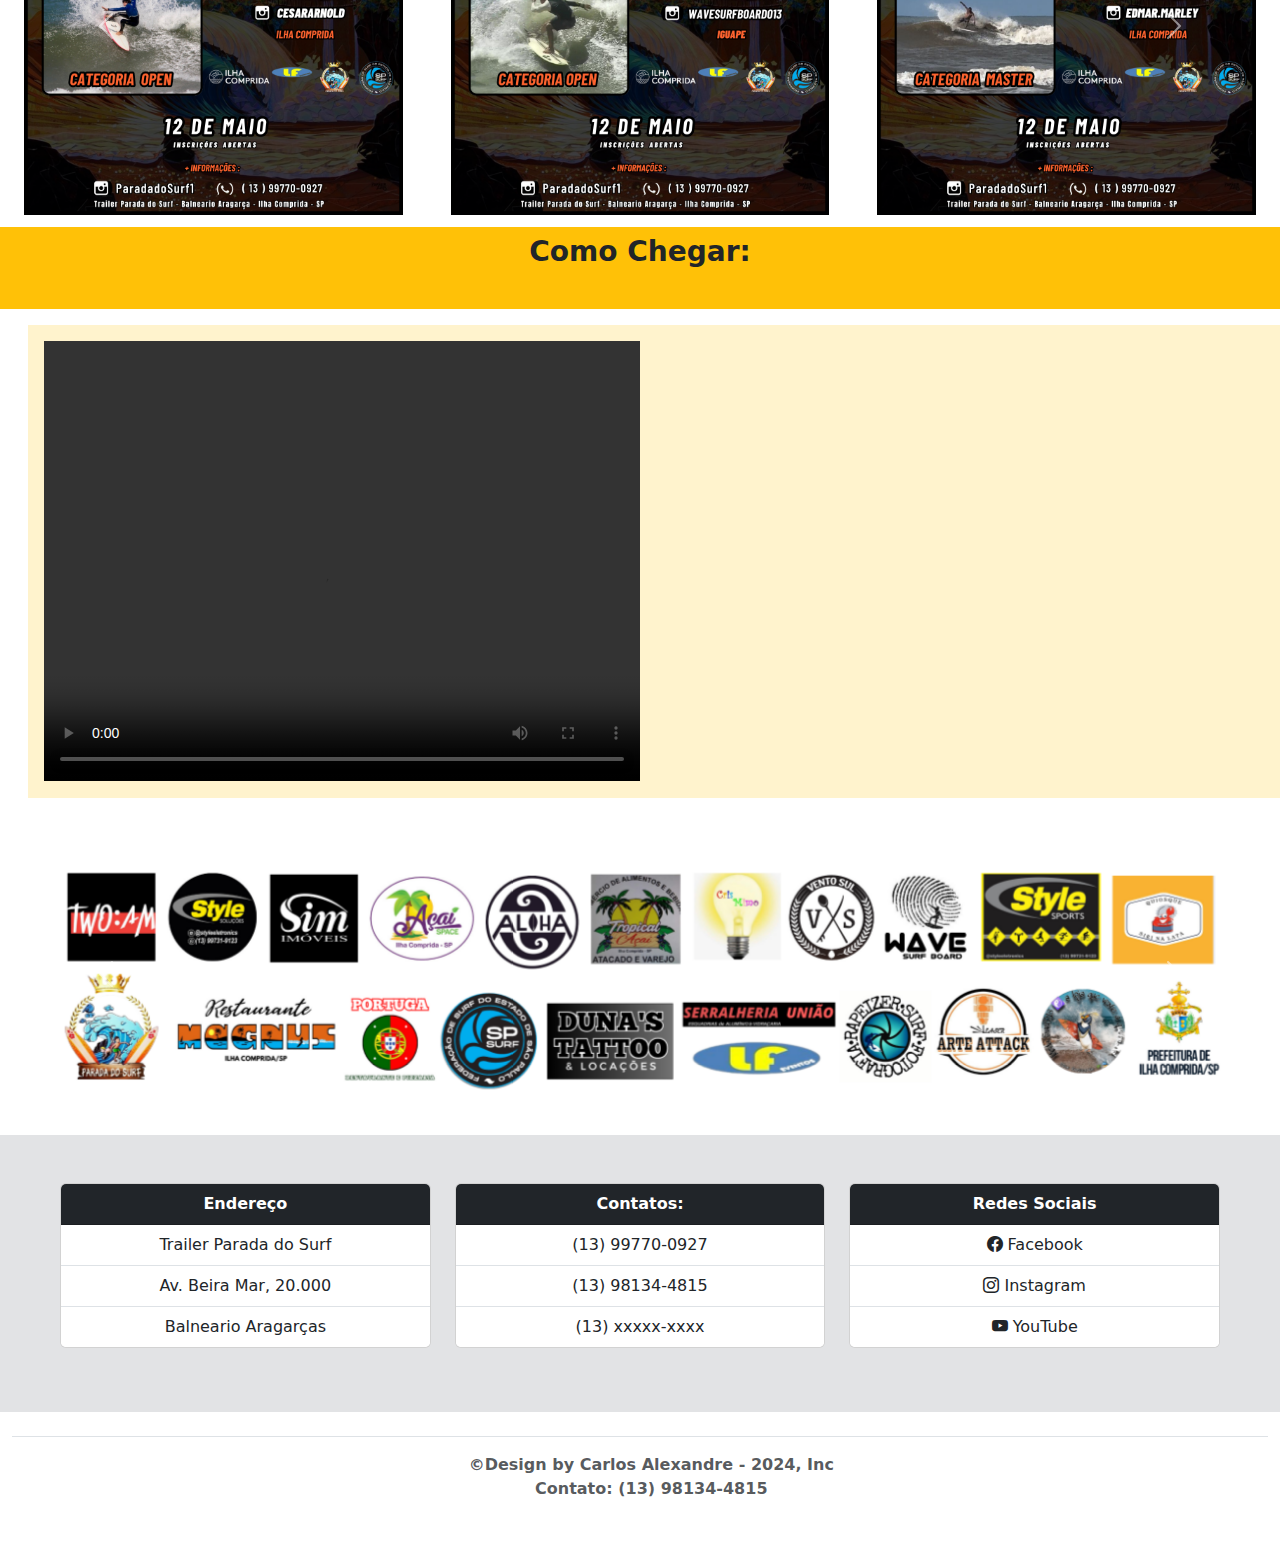
==== commit c77b5d7a: "Galeria de Fotos" ====
--- a/index.html
+++ b/index.html
@@ -201,12 +201,12 @@
       
       <div class="card text-center ">
         <div class="card-header  bg-danger-subtle text-danger">
-          <b>Inscrições Encerradas</b>
+          <b>Inscrições Abertas</b>
         </div>
         <div class="card-body">
-          <h3 class="card-title"> <b>Inscrição Encerradas.</b></h3>
+          <h3 class="card-title"> <b>Inscrições Abertas</b></h3>
           <p class="card-text"></p>
-          <a href="https://forms.gle/CcNGnzK8N7HeXojW9"  class="btn btn-outline-danger text-center p-3"> Inscrição Encerradas</a><br>
+          <a href="./formulario.html"  class="btn btn-outline-danger text-center p-3"> Inscrições</a><br>
         </div>
         <div class="card-footer text- bg-danger-subtle text-danger">
           <b>Inscrições Limitadas</b>
